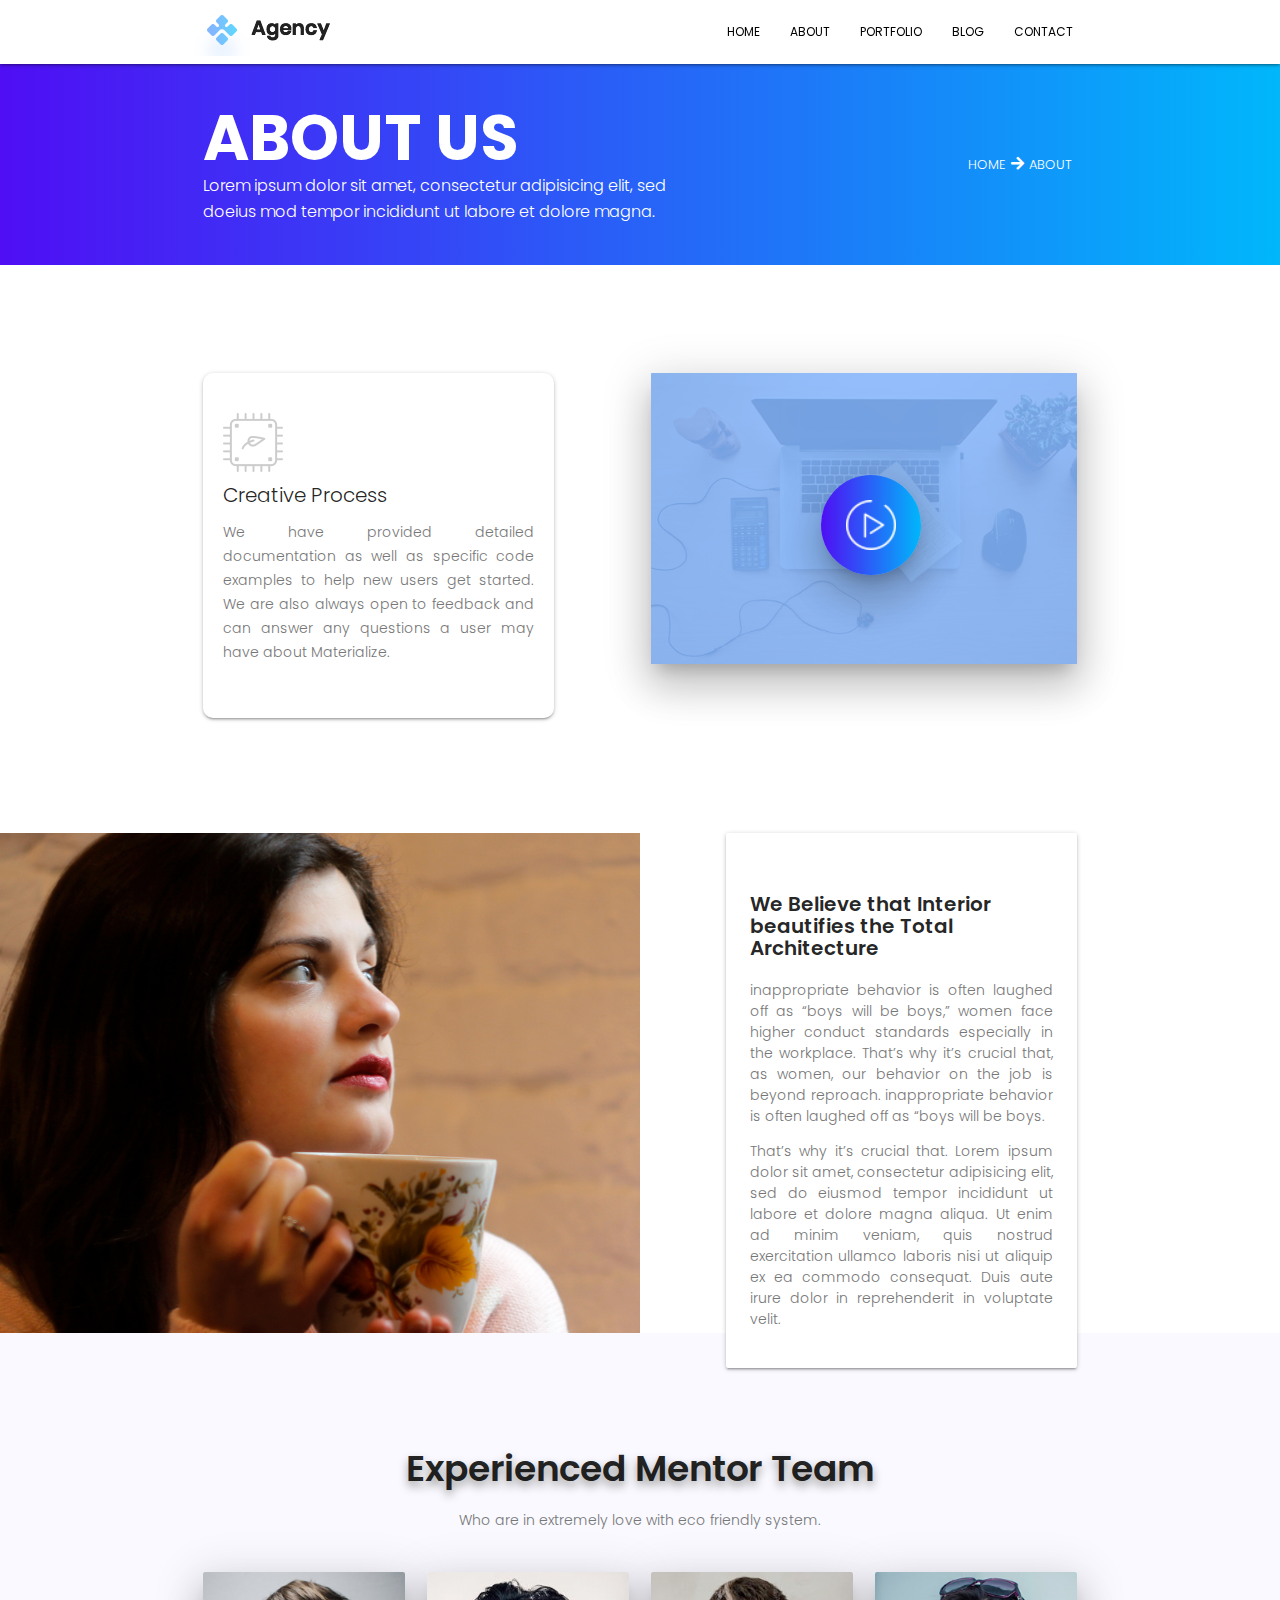
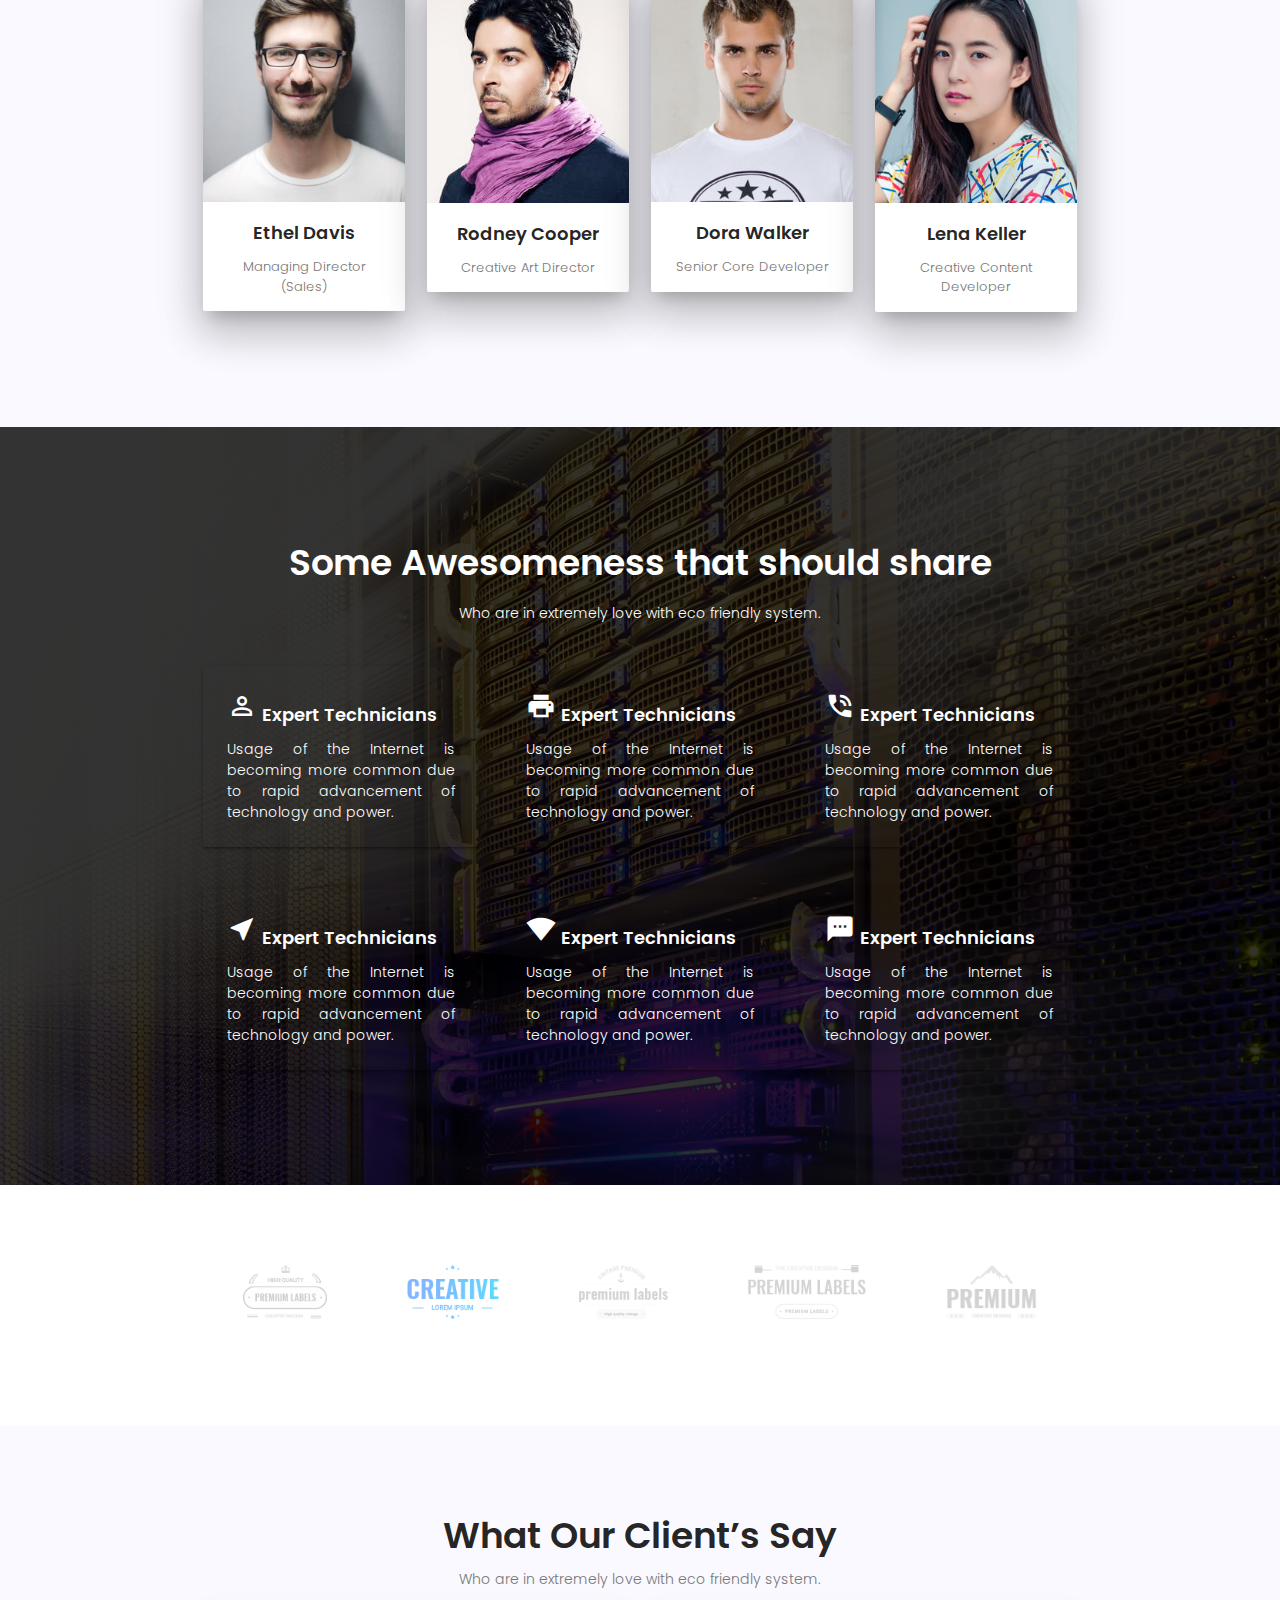
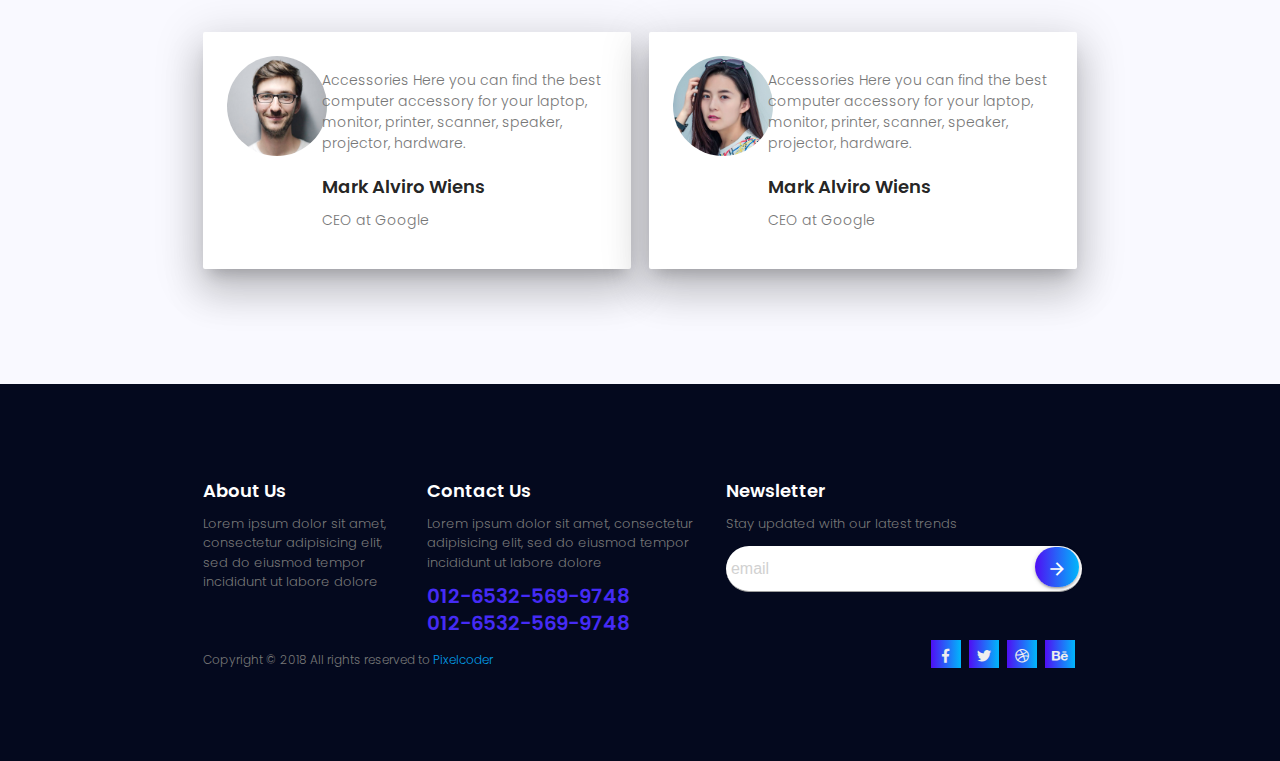
==== about.html @ 11a0df60 "EL Starter HTML Project Using Material Design and SASS" ====
<!DOCTYPE html>
<html lang="en">

<head>
    <!--Import Google Icon Font-->
    <link href="https://fonts.googleapis.com/icon?family=Material+Icons" rel="stylesheet">
    <!--Import materialize.css-->
    <link type="text/css" rel="stylesheet" href="assets/css/materialize.min.css" />
    <link type="text/css" rel="stylesheet" href="assets/css/fontawesome-all.css" />
    <link type="text/css" rel="stylesheet" href="assets/css/style.css" />

    <!--Let browser know website is optimized for mobile-->
    <meta name="viewport" content="width=device-width, initial-scale=1.0" />
    <title>Agency</title>
</head>

<body>
    <!-- Navbar Start -->
    <div class="navbar-fixed">
        <nav class="white">
            <div class="container">
                <div class="nav-wrapper">
                    <a href="index.html" class="brand-logo"><img src="assets/images/Logo.png" alt="image"></a>
                    <a href="#" data-target="mobile-nav" class="sidenav-trigger">
                           <i class="material-icons">menu</i>
                       </a>
                    <ul class="right hide-on-med-and-down">
                        <li>
                            <a href="index.html">Home</a>
                        </li>
                        <li>
                            <a href="about.html">About</a>
                        </li>
                        <li>
                            <a href="#">Portfolio</a>
                        </li>
                        <li>
                            <a href="blog.html">Blog</a>
                        </li>
                        <li>
                            <a href="contact.html">Contact</a>
                        </li>
                    </ul>
                </div>
            </div>
        </nav>
    </div>
    <!-- Navbar End -->

    <!-- Mobile Nav Start -->
    <ul class="sidenav" id="mobile-nav">
        <li>
            <a href="index.html">Home</a>
        </li>
        <li>
            <a href="about.html">About</a>
        </li>
        <li>
            <a href="#">Portfolio</a>
        </li>
        <li>
            <a href="blog.html">Blog</a>
        </li>
        <li>
            <a href="contact.html">Contact</a>
        </li>
    </ul>
    <!-- Mobile Nav Start -->
    <!--    About Heading area start -->
    <div class="about-heading">
        <div class="container">
            <div class="row">
                <div class="col s12 m7">
                    <div class="content">
                        <h1>About Us</h1>
                        <p>Lorem ipsum dolor sit amet, consectetur adipisicing elit, sed doeius mod tempor incididunt ut labore et dolore magna.</p>
                    </div>
                </div>
                <div class="col s12 m2 offset-m3">
                    <ul>
                        <li><a href="index.html">Home</a></li>
                        <li><i class="fa fa-arrow-right"></i></li>
                        <li><a href="about.html">About</a></li>
                    </ul>
                </div>
            </div>
        </div>
    </div>
    <!--    About Heading area End -->

    <!--    About Video area start -->
    <div class="video-area">
        <div class="container">
            <div class="row">
                <div class="col s12 m5">
                    <div class="card icon-block">
                        <h2 class="center brown-text"><img src="assets/images/about-icon.png" alt="image"></h2>
                        <h5 class="center">Creative Process</h5>

                        <p class="light">We have provided detailed documentation as well as specific code examples to help new users get started. We are also always open to feedback and can answer any questions a user may have about Materialize.</p>
                    </div>
                </div>
                <div class="col s12 m6 offset-m1">
                    <div class="video">
                        <div class="card z-depth-5">
                            <div class="card-image">
                                <img src="assets/images/about-pc.jpg" alt="image">

                                <a class="btn-floating halfway-fab waves-effect waves-light z-depth-5"><img src="assets/images/play.png" alt="image"></a>
                            </div>
                        </div>
                    </div>
                </div>
            </div>
        </div>
    </div>
    <!--    About Video area End -->

    <!--    we bealieve area Start -->
    <div class="we-bealieve">
        <div class="bealive-left">
            <div class="container">
                <div class="row">
                    <div class="col s12 m6"></div>
                </div>
            </div>
        </div>
        <div class="bealive-right">
            <div class="container">
                <div class="row">
                    <div class="col s12 m5 offset-m1">
                        <div class="card-panel">
                            <h2>We Believe that Interior beautifies the Total Architecture</h2>
                            <p>inappropriate behavior is often laughed off as “boys will be boys,” women face higher conduct standards especially in the workplace. That’s why it’s crucial that, as women, our behavior on the job is beyond reproach. inappropriate behavior is often laughed off as “boys will be boys.</p>
                            <p class="tab-none">That’s why it’s crucial that. Lorem ipsum dolor sit amet, consectetur adipisicing elit, sed do eiusmod tempor incididunt ut labore et dolore magna aliqua. Ut enim ad minim veniam, quis nostrud exercitation ullamco laboris nisi ut aliquip ex ea commodo consequat. Duis aute irure dolor in reprehenderit in voluptate velit.</p>
                        </div>

                    </div>
                </div>
            </div>
        </div>
    </div>
    <!--    we bealieve area End -->

    <!--    Team area Start -->
    <div class="team-area">
        <div class="container">
            <div class="row">
                <div class="col s12 m12">
                    <div class="team-heading">
                        <h2>Experienced Mentor Team</h2>
                        <p>Who are in extremely love with eco friendly system.</p>
                    </div>
                </div>
            </div>
            <div class="row">
                <div class="col s12 m3">
                    <div class="card z-depth-5">
                        <div class="card-image">
                            <img src="assets/images/team-1.jpg" alt="image">
                            <div class="team-opacity">
                                <ul>
                                    <li><a class="grey-text text-lighten-3" href="#!"><i class="fab fa-facebook-f"></i></a></li>
                                    <li><a class="grey-text text-lighten-3" href="#!"><i class="fab fa-twitter"></i></a></li>
                                    <li><a class="grey-text text-lighten-3" href="#!"><i class="fab fa-dribbble"></i></a></li>
                                    <li><a class="grey-text text-lighten-3" href="#!"><i class="fab fa-behance"></i></a></li>

                                </ul>
                            </div>
                        </div>
                        <div class="card-content">
                            <span class="card-title">Ethel Davis</span>
                            <p>Managing Director (Sales)</p>
                        </div>
                    </div>
                </div>
                <div class="col s12 m3">
                    <div class="card z-depth-5">
                        <div class="card-image">
                            <img src="assets/images/team-2.jpg" alt="image">
                            <div class="team-opacity">
                                <ul>
                                    <li><a class="grey-text text-lighten-3" href="#!"><i class="fab fa-facebook-f"></i></a></li>
                                    <li><a class="grey-text text-lighten-3" href="#!"><i class="fab fa-twitter"></i></a></li>
                                    <li><a class="grey-text text-lighten-3" href="#!"><i class="fab fa-dribbble"></i></a></li>
                                    <li><a class="grey-text text-lighten-3" href="#!"><i class="fab fa-behance"></i></a></li>

                                </ul>
                            </div>
                        </div>
                        <div class="card-content">
                            <span class="card-title">Rodney Cooper</span>
                            <p>Creative Art Director</p>
                        </div>
                    </div>
                </div>
                <div class="col s12 m3">
                    <div class="card z-depth-5">
                        <div class="card-image">
                            <img src="assets/images/team-3.jpg" alt="image">
                            <div class="team-opacity">
                                <ul>
                                    <li><a class="grey-text text-lighten-3" href="#!"><i class="fab fa-facebook-f"></i></a></li>
                                    <li><a class="grey-text text-lighten-3" href="#!"><i class="fab fa-twitter"></i></a></li>
                                    <li><a class="grey-text text-lighten-3" href="#!"><i class="fab fa-dribbble"></i></a></li>
                                    <li><a class="grey-text text-lighten-3" href="#!"><i class="fab fa-behance"></i></a></li>

                                </ul>
                            </div>
                        </div>
                        <div class="card-content">
                            <span class="card-title">Dora Walker</span>
                            <p>Senior Core Developer</p>
                        </div>
                    </div>
                </div>
                <div class="col s12 m3">
                    <div class="card z-depth-5">
                        <div class="card-image">
                            <img src="assets/images/team-4.jpg" alt="image">
                            <div class="team-opacity">
                                <ul>
                                    <li><a class="grey-text text-lighten-3" href="#!"><i class="fab fa-facebook-f"></i></a></li>
                                    <li><a class="grey-text text-lighten-3" href="#!"><i class="fab fa-twitter"></i></a></li>
                                    <li><a class="grey-text text-lighten-3" href="#!"><i class="fab fa-dribbble"></i></a></li>
                                    <li><a class="grey-text text-lighten-3" href="#!"><i class="fab fa-behance"></i></a></li>

                                </ul>
                            </div>
                        </div>
                        <div class="card-content">
                            <span class="card-title">Lena Keller</span>
                            <p>Creative Content Developer</p>
                        </div>
                    </div>
                </div>
            </div>
        </div>
    </div>
    <!--    Team area End -->

    <!--    should share Start -->
    <div class="should-share">
        <div class="container">
            <div class="row">
                <div class="col s12 m12">
                    <div class="should-heading">
                        <h2>Some Awesomeness that should share</h2>
                        <p>Who are in extremely love with eco friendly system.</p>
                    </div>
                </div>
            </div>
            <div class="row">
                <div class="col s12 m4">
                    <div class="single-should">
                        <div class="card white-text">
                            <div class="card-content">
                                <span class="card-title"> <i class="material-icons">perm_identity</i>Expert Technicians</span>
                                <p>Usage of the Internet is becoming more common due to rapid advancement of technology and power.</p>
                            </div>
                        </div>
                    </div>
                </div>
                <div class="col s12 m4">
                    <div class="single-should">
                        <div class="card white-text">
                            <div class="card-content">
                                <span class="card-title"> <i class="material-icons">print</i>Expert Technicians</span>
                                <p>Usage of the Internet is becoming more common due to rapid advancement of technology and power.</p>
                            </div>
                        </div>
                    </div>
                </div>
                <div class="col s12 m4">
                    <div class="single-should">
                        <div class="card white-text">
                            <div class="card-content">
                                <span class="card-title"> <i class="material-icons">phone_in_talk</i>Expert Technicians</span>
                                <p>Usage of the Internet is becoming more common due to rapid advancement of technology and power.</p>
                            </div>
                        </div>
                    </div>
                </div>
            </div>
            <div class="row">
                <div class="col s12 m4">
                    <div class="single-should">
                        <div class="card white-text">
                            <div class="card-content">
                                <span class="card-title"> <i class="material-icons">near_me</i>Expert Technicians</span>
                                <p>Usage of the Internet is becoming more common due to rapid advancement of technology and power.</p>
                            </div>
                        </div>
                    </div>
                </div>
                <div class="col s12 m4">
                    <div class="single-should">
                        <div class="card white-text">
                            <div class="card-content">
                                <span class="card-title"> <i class="material-icons">network_wifi</i>Expert Technicians</span>
                                <p>Usage of the Internet is becoming more common due to rapid advancement of technology and power.</p>
                            </div>
                        </div>
                    </div>
                </div>
                <div class="col s12 m4">
                    <div class="single-should">
                        <div class="card white-text">
                            <div class="card-content">
                                <span class="card-title"> <i class="material-icons">sms</i>Expert Technicians</span>
                                <p>Usage of the Internet is becoming more common due to rapid advancement of technology and power.</p>
                            </div>
                        </div>
                    </div>
                </div>
            </div>
        </div>
    </div>
    <!--    should share End -->


    <!--    Client Logo Start -->
    <div class="client-logo">
        <div class="container">
            <div class="row">
                <div class="col s12 m12">
                    <div class="all-logo">
                        <div class="single-logo">
                            <img src="assets/images/ab-logo-1.png" alt="img">
                        </div>
                        <div class="single-logo">
                            <img src="assets/images/ab-logo-2.png" alt="img">
                        </div>
                        <div class="single-logo">
                            <img src="assets/images/ab-logo-3.png" alt="img">
                        </div>
                        <div class="single-logo">
                            <img src="assets/images/ab-logo-4.png" alt="img">
                        </div>
                        <div class="single-logo">
                            <img src="assets/images/ab-logo-5.png" alt="img">
                        </div>
                    </div>
                </div>
            </div>
        </div>
    </div>
    <!--    Client Logo End -->


    <!--    Client say Start -->
    <div class="client-say">
        <div class="container">
            <div class="row">
                <div class="col s12 m12">
                    <div class="client-say-headign">
                        <h2>What Our Client’s Say</h2>
                        <p>Who are in extremely love with eco friendly system.</p>
                    </div>
                </div>
            </div>
            <div class="row">
                <div class="col s12 m12">
                    <div class="client-content">
                        <div class="single-client card-panel z-depth-5">
                            <div class="client-left">
                                <div class="client-img">
                                    <img src="assets/images/team-1.jpg" alt="image">
                                </div>
                            </div>
                            <div class="client-info">
                                <p>Accessories Here you can find the best computer accessory for your laptop, monitor, printer, scanner, speaker, projector, hardware.</p>
                                <h4>Mark Alviro Wiens</h4>
                                <p>CEO at Google</p>
                            </div>
                        </div>
                        <div class="single-client card-panel z-depth-5">
                            <div class="client-left">
                                <div class="client-img">
                                    <img src="assets/images/team-4.jpg" alt="image">
                                </div>
                            </div>
                            <div class="client-info">
                                <p>Accessories Here you can find the best computer accessory for your laptop, monitor, printer, scanner, speaker, projector, hardware.</p>
                                <h4>Mark Alviro Wiens</h4>
                                <p>CEO at Google</p>
                            </div>
                        </div>
                    </div>
                </div>
            </div>
        </div>
    </div>
    <!--    Client say End -->


    <footer class="page-footer">
        <div class="container">
            <div class="row">
                <div class="col l3 m3 s12">
                    <div class="footer-left">
                        <h5 class="white-text">About Us</h5>
                        <p class="">Lorem ipsum dolor sit amet, consectetur adipisicing elit, sed do eiusmod tempor incididunt ut labore dolore </p>

                    </div>
                </div>
                <div class="col l4 m4 s12">
                    <div class="footer-middle">
                        <h5 class="white-text">Contact Us</h5>
                        <p class="">Lorem ipsum dolor sit amet, consectetur adipisicing elit, sed do eiusmod tempor incididunt ut labore dolore </p>
                        <h4>012-6532-569-9748</h4>
                        <h4>012-6532-569-9748</h4>
                    </div>
                </div>
                <div class="col l5 m5 s12">
                    <div class="footer-middle">

                        <h5 class="white-text">Newsletter</h5>
                        <p class=" ">Stay updated with our latest trends</p>
                        <input type="email" name="email" placeholder="email"> <a class="waves-effect waves-light btn"> <i class="large material-icons">arrow_forward</i></a>

                    </div>
                </div>

            </div>
            <div class="row">
                <div class="col s12 m8">
                    <div class="footer-bottom">
                        <p>Copyright © 2018 All rights reserved to <a href="">Pixelcoder</a></p>
                    </div>
                </div>
                <div class="col s12 m4">
                    <div class="footer-social-icons">
                        <ul>
                            <li><a class="grey-text text-lighten-3" href="#!"><i class="fab fa-facebook-f"></i></a></li>
                            <li><a class="grey-text text-lighten-3" href="#!"><i class="fab fa-twitter"></i></a></li>
                            <li><a class="grey-text text-lighten-3" href="#!"><i class="fab fa-dribbble"></i></a></li>
                            <li><a class="grey-text text-lighten-3" href="#!"><i class="fab fa-behance"></i></a></li>

                        </ul>
                    </div>


                </div>
            </div>
        </div>
    </footer>
    <!-- footer area End -->

    <!--Import jQuery before materialize.js-->
    <script src="assets/js/jquery-3.2.1.min.js"></script>
    <script src="assets/js/materialize.min.js"></script>
    <script src="assets/js/main.js"></script>

    <script>
        //Sidenav
        const sideNav = document.querySelector('.sidenav');
        M.Sidenav.init(sideNav, {});
    </script>

</body>

</html>
---- assets/css/style.css ----
@import url("https://fonts.googleapis.com/css?family=Poppins:100,200,300,400,500,600,700,800");
body {
  font-family: 'Poppins', sans-serif; }

@media only screen and (min-width: 768px) and (max-width: 991px) {
  body .sidenav {
    top: 64px; } }
@media (max-width: 767px) {
  body .sidenav {
    top: 56px; } }

img {
  width: 100%; }

.viewport {
  width: 100%;
  height: 100vh;
  display: block; }

.viewport-left-img {
  width: 40%;
  float: left; }
  @media (max-width: 767px) {
    .viewport-left-img {
      position: absolute; } }

.viewport-left-img img {
  width: 760px;
  margin-top: 0px; }
  @media (max-width: 767px) {
    .viewport-left-img img {
      width: 250px; } }

.viewport-right-img {
  width: 60%;
  height: 100%;
  float: right;
  position: relative; }
  @media (max-width: 767px) {
    .viewport-right-img {
      width: 100%;
      float: none; } }

.viewport-right-img img {
  width: 300px;
  position: absolute;
  top: 30%;
  right: 0;
  float: right; }
  @media (max-width: 767px) {
    .viewport-right-img img {
      display: none; } }

.viewport-content {
  position: absolute;
  top: 17%;
  left: 0; }
  @media (max-width: 767px) {
    .viewport-content {
      top: 5%; } }

.offered-bg {
  background: url(../images/service-bg.jpg);
  background-position: center;
  background-repeat: no-repeat;
  background-size: cover;
  height: 426px;
  position: relative;
  z-index: 0;
  margin-bottom: 200px; }
  @media (max-width: 767px) {
    .offered-bg {
      height: 1070px;
      margin-bottom: 0px; } }
  .offered-bg::after {
    position: absolute;
    top: 0;
    left: 0;
    content: "";
    background: rgba(4, 9, 30, 0.6);
    width: 100%;
    height: 100%;
    z-index: -1; }

h2.center.brown-text img {
  width: 40px; }

.reviews-area {
  position: relative; }

.reviews-bg img {
  width: 350px;
  margin-top: 42%; }

.review-content {
  position: absolute;
  top: 0;
  left: 0;
  width: 100%; }

.card.icon-block {
  z-index: 99; }

.navbar-fixed {
  z-index: 9999; }
  .navbar-fixed .nav-wrapper ul li a {
    color: #000;
    text-transform: uppercase;
    font-size: 12px;
    font-weight: 400; }
  .navbar-fixed .nav-wrapper .brand-logo img {
    margin-top: 15px; }
  .navbar-fixed .nav-wrapper a.sidenav-trigger {
    color: #000; }

.viewport-content h2 {
  font-size: 36px;
  font-weight: 100;
  margin-bottom: 0px; }
  @media (max-width: 767px) {
    .viewport-content h2 {
      font-size: 30px; } }

.viewport-content h1 {
  font-size: 60px;
  font-weight: 700;
  margin: 0px;
  text-transform: uppercase; }
  @media (max-width: 767px) {
    .viewport-content h1 {
      font-size: 30px; } }

.viewport-content h4 {
  font-size: 18px;
  font-weight: 300; }

.viewport-content p {
  font-size: 14px;
  font-weight: 300;
  padding-right: 25px; }
  @media (max-width: 767px) {
    .viewport-content p {
      text-align: justify; } }

.viewport-content a {
  background: linear-gradient(to right, #4f0ef4 0%, #00b7fb 100%);
  border-radius: 20px;
  margin-top: 20px;
  text-transform: capitalize;
  transition: all 1s; }
  .viewport-content a:hover {
    background: linear-gradient(to left, #4f0ef4 0%, #00b7fb 100%); }

.home-page-video {
  padding: 80px 0;
  display: inline-block;
  width: 100%; }
  .home-page-video .home-video-content {
    width: 50%;
    float: left; }
    @media (max-width: 767px) {
      .home-page-video .home-video-content {
        width: 100%; } }
    .home-page-video .home-video-content .digital-content h2 {
      font-size: 48px;
      font-weight: 600; }
      @media (max-width: 767px) {
        .home-page-video .home-video-content .digital-content h2 {
          font-size: 30px; } }
  .home-page-video .home-video {
    background: url(../images/about-girl.jpg);
    background-position: center;
    background-repeat: no-repeat;
    background-size: cover;
    height: 400px;
    width: 50%;
    float: right;
    display: inline-block;
    position: relative; }
    @media (max-width: 767px) {
      .home-page-video .home-video {
        width: 100%;
        height: 260px; } }
    .home-page-video .home-video::after {
      position: absolute;
      top: 0;
      left: 0;
      content: "";
      width: 100%;
      height: 100%;
      background: linear-gradient(to right, #4f0ef4 0%, #00b7fb 100%);
      opacity: .6; }
    .home-page-video .home-video a {
      position: absolute;
      top: 41%;
      left: -50px; }
      @media (max-width: 767px) {
        .home-page-video .home-video a {
          top: 35%;
          left: 35%; } }
    .home-page-video .home-video a.btn-floating.btn-large {
      width: 100px;
      height: 100px;
      padding: 25px;
      background: linear-gradient(to right, #4f0ef4 0%, #00b7fb 100%);
      transition: .4s;
      box-shadow: #83B6FF; }
      .home-page-video .home-video a.btn-floating.btn-large:hover {
        background: linear-gradient(to left, #4f0ef4 0%, #00b7fb 100%); }

.digital-production {
  padding: 80px 0; }
  .digital-production h2 {
    font-size: 48px;
    font-weight: 600; }

.digital-content p {
  font-size: 14px;
  font-weight: 300; }
  @media (max-width: 767px) {
    .digital-content p {
      text-align: justify; } }

.digital-content a {
  font-size: 14px;
  font-weight: 400;
  border-radius: 20px;
  transition: .3s;
  margin-top: 20px;
  text-transform: capitalize; }
  .digital-content a:hover {
    color: #fff !important;
    background: linear-gradient(to right, #4f0ef4 0%, #00b7fb 100%); }

.digital-bg {
  position: relative; }

.digital-bg a {
  position: absolute;
  top: 30%;
  left: 0; }

.digital-bg a.btn-floating.btn-large {
  width: 100px;
  height: 100px;
  padding: 25px;
  background: linear-gradient(to right, #4f0ef4 0%, #00b7fb 100%);
  transition: .4s;
  box-shadow: #83B6FF; }
  .digital-bg a.btn-floating.btn-large:hover {
    background: linear-gradient(to left, #4f0ef4 0%, #00b7fb 100%); }

.our-offered {
  position: relative; }

.offered-heading {
  text-align: center;
  padding-top: 10%;
  color: #fff; }
  .offered-heading p {
    margin: 0;
    font-size: 14px;
    text-transform: uppercase;
    font-weight: 600;
    color: #4f0ef4; }
  .offered-heading h2 {
    margin: 10px 0;
    font-size: 36px;
    font-weight: 300;
    text-transform: capitalize;
    color: #fff; }
    @media (max-width: 767px) {
      .offered-heading h2 {
        font-size: 30px; } }

.offered-box {
  position: absolute;
  top: 60%;
  left: 0;
  width: 100%; }
  @media (max-width: 767px) {
    .offered-box {
      top: 15%; } }

.card.icon-block {
  padding: 40px 20px;
  border-radius: 10px; }
  .card.icon-block p {
    font-size: 14px;
    font-weight: 300;
    text-align: center;
    line-height: 24px; }
  .card.icon-block h2 {
    margin-top: 0; }
  .card.icon-block h5 {
    font-size: 20px;
    font-weight: 300; }

.work-area {
  padding: 80px 0; }
  .work-area .work-heading {
    text-align: center; }
    .work-area .work-heading p {
      color: #4f0ef4;
      text-transform: uppercase;
      font-size: 14px;
      font-weight: 600;
      margin-bottom: 0; }
    .work-area .work-heading h2 {
      color: #000;
      text-transform: capitalize;
      font-size: 36px;
      font-weight: 300;
      margin-top: 10px;
      margin-bottom: 50px; }
    .work-area .work-heading ul {
      padding: 0;
      margin: 0;
      display: inline-block; }
      .work-area .work-heading ul li {
        display: inline-block; }
        .work-area .work-heading ul li a {
          color: #000;
          font-size: 12px;
          font-weight: 600;
          padding: 20px 10px;
          transition: .3s; }
          .work-area .work-heading ul li a:hover {
            color: #4f0ef4; }
  .work-area .card {
    border-radius: 10px; }

.looking {
  padding: 80px 0;
  background: #fafcff; }
  .looking .card {
    border-radius: 25px; }
    .looking .card .card-image {
      position: relative;
      border-radius: 15px;
      overflow: hidden; }
  .looking .looking-content h2 {
    font-size: 36px;
    font-weight: 100;
    margin-bottom: 0px; }
  .looking .looking-content h1 {
    font-size: 60px;
    font-weight: 700;
    margin: 0px;
    text-transform: uppercase; }
    @media (max-width: 767px) {
      .looking .looking-content h1 {
        font-size: 40px; } }
  .looking .looking-content h4 {
    font-size: 18px;
    font-weight: 300; }
  .looking .looking-content p {
    font-size: 14px;
    font-weight: 300;
    padding-right: 25px; }
    @media (max-width: 767px) {
      .looking .looking-content p {
        text-align: justify; } }
  .looking .looking-content a {
    background: linear-gradient(to right, #4f0ef4 0%, #00b7fb 100%);
    border-radius: 20px;
    margin-top: 20px;
    text-transform: capitalize;
    transition: all 1s; }
    .looking .looking-content a:hover {
      background: linear-gradient(to left, #4f0ef4 0%, #00b7fb 100%); }

.our-features {
  padding: 80px 0; }
  .our-features .features-heading {
    text-align: center; }
    .our-features .features-heading p {
      color: #4f0ef4;
      text-transform: uppercase;
      font-size: 14px;
      font-weight: 600;
      margin-bottom: 0; }
    .our-features .features-heading h2 {
      color: #000;
      text-transform: capitalize;
      font-size: 36px;
      font-weight: 300;
      margin-top: 10px;
      margin-bottom: 50px; }
      @media (max-width: 767px) {
        .our-features .features-heading h2 {
          font-size: 26px; } }
  .our-features .card.icon-block h2 {
    display: block;
    margin-bottom: 20px; }
    .our-features .card.icon-block h2 img {
      width: 70px; }
  .our-features .card.icon-block p {
    text-align: justify; }

.reviews-area {
  background: #FAFCFF; }
  .reviews-area .review-content .reviews-heading {
    padding-top: 80px;
    text-align: center; }
    .reviews-area .review-content .reviews-heading p {
      color: #4f0ef4;
      text-transform: uppercase;
      font-size: 14px;
      font-weight: 600;
      margin-bottom: 0; }
    .reviews-area .review-content .reviews-heading h2 {
      color: #000;
      text-transform: capitalize;
      font-size: 36px;
      font-weight: 300;
      margin-top: 10px;
      margin-bottom: 50px; }
  .reviews-area .card.icon-block ul {
    padding: 0;
    margin: 0;
    text-align: center; }
    .reviews-area .card.icon-block ul li {
      display: inline-block; }
      .reviews-area .card.icon-block ul li a {
        color: #FFC000;
        font-size: 14px; }

.blog-area {
  padding: 80px 0;
  background: #fafcff; }
  .blog-area .blog-heading {
    text-align: center; }
    .blog-area .blog-heading p {
      color: #4f0ef4;
      text-transform: uppercase;
      font-size: 14px;
      font-weight: 600;
      margin-bottom: 0; }
    .blog-area .blog-heading h2 {
      color: #000;
      text-transform: capitalize;
      font-size: 36px;
      font-weight: 300;
      margin-top: 10px;
      margin-bottom: 50px; }
      @media (max-width: 767px) {
        .blog-area .blog-heading h2 {
          font-size: 24px; } }
    .blog-area .blog-heading ul {
      padding: 0; }
      .blog-area .blog-heading ul li {
        display: inline-block; }
        .blog-area .blog-heading ul li a {
          color: #000;
          font-size: 12px;
          font-weight: 600;
          padding: 20px 10px;
          transition: .3s; }
          @media (max-width: 767px) {
            .blog-area .blog-heading ul li a {
              padding: 20px 5px; } }
          .blog-area .blog-heading ul li a:hover {
            color: #4f0ef4; }
  .blog-area .card {
    border-radius: 10px; }
    .blog-area .card .card-content a {
      background: linear-gradient(to right, #4f0ef4 0%, #00b7fb 100%);
      border-radius: 20px;
      margin-top: 20px;
      margin-right: 10px;
      font-size: 12px;
      font-weight: 500;
      text-transform: capitalize;
      transition: all 1s; }
      .blog-area .card .card-content a:hover {
        background: linear-gradient(to left, #4f0ef4 0%, #00b7fb 100%); }
    .blog-area .card .card-content a.white-btn {
      font-size: 12px;
      font-weight: 400;
      background: #fff;
      color: #000;
      transition: .3s; }
      .blog-area .card .card-content a.white-btn:hover {
        color: #fff;
        background: linear-gradient(to right, #4f0ef4 0%, #00b7fb 100%); }
    .blog-area .card .card-content span.card-title {
      font-size: 20px;
      font-weight: 300;
      margin: 20px 0; }
    .blog-area .card .card-content p {
      font-size: 14px;
      font-weight: 300;
      color: #777777;
      margin: 15px 0; }

footer.page-footer {
  padding: 80px 0;
  background-color: #04091e; }
  footer.page-footer .row {
    margin-bottom: 0px; }
    footer.page-footer .row .footer-left h5 {
      font-size: 18px;
      font-weight: 600; }
    footer.page-footer .row .footer-left p {
      color: #777;
      font-size: 13px;
      font-weight: 300; }
      @media (max-width: 767px) {
        footer.page-footer .row .footer-left p {
          text-align: justify; } }
      @media only screen and (min-width: 768px) and (max-width: 991px) {
        footer.page-footer .row .footer-left p {
          text-align: justify; } }
      footer.page-footer .row .footer-left p a {
        color: #83b7ff;
        transition: .3s; }
        footer.page-footer .row .footer-left p a:hover {
          color: #fff; }
    footer.page-footer .row .footer-middle {
      position: relative; }
      footer.page-footer .row .footer-middle h5 {
        font-size: 18px;
        font-weight: 600; }
      footer.page-footer .row .footer-middle p {
        color: #777;
        font-size: 13px;
        font-weight: 300; }
        @media only screen and (min-width: 768px) and (max-width: 991px) {
          footer.page-footer .row .footer-middle p {
            text-align: justify; } }
      footer.page-footer .row .footer-middle h4 {
        font-size: 20px;
        font-weight: 600;
        color: #452bf5;
        margin: 5px 0; }
      footer.page-footer .row .footer-middle input[type="email"] {
        width: 100% !important;
        height: 45px;
        color: #000;
        background: #fff;
        border-radius: 30px !important;
        padding-left: 5px; }
      footer.page-footer .row .footer-middle a {
        position: absolute;
        top: 68px;
        right: -2px;
        padding: 20px 12px;
        line-height: 4px;
        margin-left: -5px;
        margin-top: -2px;
        background: linear-gradient(to right, #4f0ef4 0%, #00b7fb 100%);
        transition: .3s;
        border-radius: 50px; }
        footer.page-footer .row .footer-middle a:hover {
          color: #04091e;
          background: linear-gradient(to left, #4f0ef4 0%, #00b7fb 100%); }
    footer.page-footer .row .footer-right h5 {
      font-size: 18px;
      font-weight: 600; }
    footer.page-footer .row .footer-right p {
      color: #777;
      font-size: 13px;
      font-weight: 300; }
  footer.page-footer .footer-bottom p {
    font-size: 12px;
    font-weight: 300;
    color: #777; }
  footer.page-footer .footer-social-icons ul {
    padding: 0;
    margin: 0;
    float: right; }
    footer.page-footer .footer-social-icons ul li {
      display: inline-block; }
      footer.page-footer .footer-social-icons ul li a {
        font-size: 20px;
        transition: .3s;
        background: linear-gradient(to right, #4f0ef4 0%, #00b7fb 100%);
        color: #fff;
        margin: 0px 2px;
        transition: .3s; }
        footer.page-footer .footer-social-icons ul li a:hover {
          background: #fff;
          color: blue !important; }
        footer.page-footer .footer-social-icons ul li a i {
          width: 30px;
          height: 10px !important;
          line-height: 30px !important;
          font-size: 14px;
          text-align: center; }

.about-heading {
  background: linear-gradient(to right, #4f0ef4 0%, #00b7fb 100%);
  color: #fff; }
  .about-heading .content {
    padding: 40px 0; }
    @media (max-width: 767px) {
      .about-heading .content {
        padding: 25px 0; } }
    .about-heading .content h1 {
      counter-reset: 60px;
      font-weight: 700;
      margin: 0;
      text-transform: uppercase; }
      @media (max-width: 767px) {
        .about-heading .content h1 {
          font-size: 36px; } }
      @media only screen and (min-width: 768px) and (max-width: 991px) {
        .about-heading .content h1 {
          font-size: 40px; } }
    .about-heading .content p {
      font-size: 16px;
      line-height: 26px;
      font-weight: 300;
      margin: 0; }
  .about-heading ul {
    padding: 0;
    height: 170px;
    display: flex;
    justify-content: flex-end;
    align-items: center; }
    @media (max-width: 767px) {
      .about-heading ul {
        height: 40px; } }
    .about-heading ul li {
      display: inline-block; }
      .about-heading ul li a {
        color: #fff;
        margin: 0px 5px;
        font-size: 13px;
        font-weight: 300;
        transition: .5s;
        text-transform: uppercase; }
        .about-heading ul li a:hover {
          color: #04091e; }

.video-area {
  padding: 80px 0; }
  .video-area h2 {
    height: 50px; }
    .video-area h2 img {
      float: left;
      width: 60px !important; }
  .video-area h5 {
    text-align: left; }
  .video-area p {
    text-align: justify !important;
    color: #777777; }
  .video-area .card-image {
    position: relative; }
    .video-area .card-image::after {
      position: absolute;
      content: "";
      top: 0;
      left: 0;
      width: 100%;
      height: 100%;
      background: rgba(131, 182, 255, 0.85); }
    .video-area .card-image a {
      top: 35%;
      left: 40%;
      width: 100px;
      height: 100px;
      padding: 25px;
      background: linear-gradient(to right, #4f0ef4 0%, #00b7fb 100%);
      transition: .4s;
      box-shadow: #83B6FF; }
      @media (max-width: 767px) {
        .video-area .card-image a {
          top: 26%;
          left: 34%; } }
      @media only screen and (min-width: 768px) and (max-width: 991px) {
        .video-area .card-image a {
          top: 26%;
          left: 34%; } }
      .video-area .card-image a:hover {
        background: linear-gradient(to left, #4f0ef4 0%, #00b7fb 100%); }

.we-bealieve .bealive-left {
  background: url(../images/about-girl.jpg);
  background-position: center;
  background-repeat: no-repeat;
  background-size: cover;
  height: 500px;
  width: 50%;
  float: left;
  display: inline-block; }
  @media (max-width: 767px) {
    .we-bealieve .bealive-left {
      height: 250px;
      width: 100%; } }
  @media only screen and (min-width: 768px) and (max-width: 991px) {
    .we-bealieve .bealive-left {
      height: 400px; } }
.we-bealieve .bealive-right {
  height: 500px; }
  .we-bealieve .bealive-right .card-panel {
    margin: 0; }
    @media (max-width: 767px) {
      .we-bealieve .bealive-right .card-panel {
        margin-top: 20px; } }
    .we-bealieve .bealive-right .card-panel h2 {
      font-size: 20px;
      font-weight: 600; }
      @media only screen and (min-width: 768px) and (max-width: 991px) {
        .we-bealieve .bealive-right .card-panel h2 {
          font-size: 16px; } }
    .we-bealieve .bealive-right .card-panel p {
      font-size: 14px;
      font-weight: 300;
      color: #777777;
      text-align: justify; }
    @media only screen and (min-width: 768px) and (max-width: 991px) {
      .we-bealieve .bealive-right .card-panel .tab-none {
        display: none; } }
    @media (max-width: 767px) {
      .we-bealieve .bealive-right .card-panel .tab-none {
        display: none; } }

.team-area {
  padding: 80px 0;
  background: #f9f9ff; }
  .team-area .team-heading {
    text-align: center; }
    .team-area .team-heading h2 {
      font-size: 36px;
      font-weight: 600;
      text-shadow: 0px 5px 10px #999; }
    .team-area .team-heading p {
      font-size: 14px;
      font-weight: 300;
      color: #777777; }
  .team-area .card .card-image {
    position: relative; }
    .team-area .card .card-image .team-opacity {
      position: absolute;
      top: 0;
      left: 0;
      content: "";
      width: 100%;
      height: 100%;
      background: rgba(131, 182, 255, 0.85);
      opacity: 0;
      z-index: 0;
      transition: .3s; }
      .team-area .card .card-image .team-opacity:hover {
        opacity: 1;
        z-index: 1; }
      .team-area .card .card-image .team-opacity ul {
        padding: 0;
        margin: 0;
        width: 100%;
        height: 100%;
        display: flex;
        justify-content: center;
        align-items: center; }
        .team-area .card .card-image .team-opacity ul li {
          display: inline-block; }
          .team-area .card .card-image .team-opacity ul li a {
            font-size: 16px;
            margin: 0px 5px;
            transition: .5s; }
            .team-area .card .card-image .team-opacity ul li a:hover {
              color: #04091e !important; }
  .team-area .card .card-content {
    padding: 15px;
    text-align: center; }
    .team-area .card .card-content span {
      font-size: 18px;
      font-weight: 600; }
      @media only screen and (min-width: 768px) and (max-width: 991px) {
        .team-area .card .card-content span {
          font-size: 14px; } }
    .team-area .card .card-content p {
      font-size: 13px;
      font-weight: 300;
      color: #777; }

.should-share {
  padding: 80px 0;
  background: url(../images/about-bg.jpg);
  background-size: cover;
  background-repeat: no-repeat;
  background-position: center;
  background-color: #ddd;
  width: 100%;
  position: relative;
  z-index: 0; }
  .should-share::after {
    position: absolute;
    top: 0;
    left: 0;
    content: "";
    width: 100%;
    height: 100%;
    background: rgba(0, 0, 0, 0.8);
    z-index: -1; }
  .should-share .should-heading {
    color: #fff;
    text-align: center; }
    .should-share .should-heading h2 {
      font-size: 36px;
      font-weight: 600; }
      @media (max-width: 767px) {
        .should-share .should-heading h2 {
          font-size: 26px; } }
    .should-share .should-heading p {
      font-size: 14px;
      font-weight: 300; }
  .should-share .single-should .card {
    background: none;
    transition: all 1s; }
    .should-share .single-should .card .card-content span {
      font-size: 18px;
      font-weight: 600; }
      .should-share .single-should .card .card-content span i {
        font-size: 30px;
        margin-right: 5px; }
    .should-share .single-should .card p {
      font-size: 14px;
      font-weight: 300;
      text-align: justify; }
  .should-share .single-should:hover {
    background: linear-gradient(to right, #4f0ef4 0%, #00b7fb 100%); }

@media (max-width: 767px) {
  .client-logo {
    display: none; } }
.client-logo .all-logo {
  padding: 80px 0;
  display: flex; }
  .client-logo .all-logo .single-logo {
    margin: 0px 40px; }

.client-say {
  padding: 80px 0;
  background: #f9f9ff; }
  .client-say .client-say-headign {
    text-align: center; }
    .client-say .client-say-headign h2 {
      font-size: 36px;
      font-weight: 600;
      margin: 10px; }
      @media (max-width: 767px) {
        .client-say .client-say-headign h2 {
          font-size: 26px; } }
    .client-say .client-say-headign p {
      font-size: 14px;
      font-weight: 300;
      color: #777; }
  .client-say .client-content {
    display: flex;
    justify-content: space-between; }
    @media (max-width: 767px) {
      .client-say .client-content {
        display: unset; } }
    .client-say .client-content .single-client {
      width: 49%;
      float: left; }
      @media (max-width: 767px) {
        .client-say .client-content .single-client {
          width: 100%;
          float: none; } }
      .client-say .client-content .single-client .client-left {
        width: 25%;
        float: left;
        display: inline-block; }
        @media (max-width: 767px) {
          .client-say .client-content .single-client .client-left {
            width: 35%; } }
        @media only screen and (min-width: 768px) and (max-width: 991px) {
          .client-say .client-content .single-client .client-left {
            width: 35%; } }
        .client-say .client-content .single-client .client-left .client-img {
          width: 100px;
          height: 100px;
          border-radius: 50%;
          overflow: hidden; }
          @media (max-width: 767px) {
            .client-say .client-content .single-client .client-left .client-img {
              width: 85px;
              height: 85px; } }
          @media only screen and (min-width: 768px) and (max-width: 991px) {
            .client-say .client-content .single-client .client-left .client-img {
              height: 85px;
              width: 85px; } }
          .client-say .client-content .single-client .client-left .client-img img {
            width: 100px; }
            @media (max-width: 767px) {
              .client-say .client-content .single-client .client-left .client-img img {
                width: 85px; } }
            @media only screen and (min-width: 768px) and (max-width: 991px) {
              .client-say .client-content .single-client .client-left .client-img img {
                width: 85px; } }
      .client-say .client-content .single-client .client-info {
        margin-left: 25%; }
        @media (max-width: 767px) {
          .client-say .client-content .single-client .client-info {
            margin-left: 35%; } }
        @media only screen and (min-width: 768px) and (max-width: 991px) {
          .client-say .client-content .single-client .client-info {
            margin-left: 35%; } }
        .client-say .client-content .single-client .client-info p {
          font-size: 14px;
          font-weight: 300;
          color: #777; }
          @media (max-width: 767px) {
            .client-say .client-content .single-client .client-info p {
              margin: 0;
              font-size: 12px;
              text-align: justify; } }
          @media only screen and (min-width: 768px) and (max-width: 991px) {
            .client-say .client-content .single-client .client-info p {
              margin: 0;
              font-size: 12px;
              text-align: justify; } }
        .client-say .client-content .single-client .client-info h4 {
          font-size: 18px;
          font-weight: 600; }
          @media (max-width: 767px) {
            .client-say .client-content .single-client .client-info h4 {
              font-size: 16px;
              margin: 8px 0; } }
          @media only screen and (min-width: 768px) and (max-width: 991px) {
            .client-say .client-content .single-client .client-info h4 {
              margin: 8px 0;
              font-size: 16px; } }

.blog-banner {
  background: url(../images/blog-bg.jpg);
  background-position: center;
  background-color: #ddd;
  background-size: cover;
  background-repeat: no-repeat;
  height: 600px;
  position: relative;
  z-index: 0; }
  .blog-banner::after {
    position: absolute;
    top: 0;
    left: 0;
    content: "";
    width: 100%;
    height: 100%;
    background: rgba(0, 0, 0, 0.5);
    z-index: -1; }
  .blog-banner .banner-content {
    color: #fff;
    height: 600px;
    display: flex;
    justify-content: center;
    flex-direction: column;
    align-items: center; }
    .blog-banner .banner-content h1 {
      font-size: 50px;
      font-weight: 600;
      text-align: center; }
      @media (max-width: 767px) {
        .blog-banner .banner-content h1 {
          font-size: 30px; } }
      @media only screen and (min-width: 768px) and (max-width: 991px) {
        .blog-banner .banner-content h1 {
          font-size: 34px; } }
    .blog-banner .banner-content p {
      font-size: 16px;
      font-weight: 300;
      margin: 0; }
      @media (max-width: 767px) {
        .blog-banner .banner-content p {
          text-align: center; } }

.blog-section {
  padding: 80px 0; }
  .blog-section .single-big-blog {
    margin-bottom: 30px; }
    .blog-section .single-big-blog .card .card-content .crd-btn {
      margin-bottom: 20px; }
      .blog-section .single-big-blog .card .card-content .crd-btn a {
        font-size: 12px;
        text-transform: capitalize;
        font-weight: 300;
        padding: 0px 15px;
        height: 25px;
        line-height: 25px;
        border-radius: 0px;
        background: none;
        color: #000;
        transition: all .4s;
        margin-right: 5px; }
        .blog-section .single-big-blog .card .card-content .crd-btn a:hover {
          color: #fff;
          background: linear-gradient(to right, #4f0ef4 0%, #00b7fb 100%); }
    .blog-section .single-big-blog .card .card-content span {
      font-size: 36px;
      font-weight: 600;
      margin-bottom: 15px; }
      @media (max-width: 767px) {
        .blog-section .single-big-blog .card .card-content span {
          font-size: 20px; } }
      @media only screen and (min-width: 768px) and (max-width: 991px) {
        .blog-section .single-big-blog .card .card-content span {
          font-size: 20px;
          line-height: 26px; } }
    .blog-section .single-big-blog .card .card-content p {
      font-size: 14px;
      font-weight: 300;
      color: #777;
      text-align: justify;
      margin-bottom: 20px; }
    .blog-section .single-big-blog .card .card-action {
      height: 130px; }
      @media (max-width: 767px) {
        .blog-section .single-big-blog .card .card-action {
          height: 90px; } }
      @media only screen and (min-width: 768px) and (max-width: 991px) {
        .blog-section .single-big-blog .card .card-action {
          padding: 16px; } }
      .blog-section .single-big-blog .card .card-action .blog-user {
        width: 30%;
        float: left; }
        @media (max-width: 767px) {
          .blog-section .single-big-blog .card .card-action .blog-user {
            display: none; } }
        @media only screen and (min-width: 768px) and (max-width: 991px) {
          .blog-section .single-big-blog .card .card-action .blog-user {
            width: 25%; } }
        .blog-section .single-big-blog .card .card-action .blog-user .user-img {
          width: 50px;
          height: 50px;
          overflow: hidden;
          float: left; }
          .blog-section .single-big-blog .card .card-action .blog-user .user-img img {
            height: 90px;
            width: 70px; }
        .blog-section .single-big-blog .card .card-action .blog-user .user-info {
          margin-left: 10px;
          margin-top: 5px;
          font-size: 10px;
          float: left; }
          @media only screen and (min-width: 768px) and (max-width: 991px) {
            .blog-section .single-big-blog .card .card-action .blog-user .user-info {
              margin-left: 0px; } }
          .blog-section .single-big-blog .card .card-action .blog-user .user-info h4 {
            font-size: 14px;
            font-weight: 500;
            margin: 0; }
          .blog-section .single-big-blog .card .card-action .blog-user .user-info p {
            font-size: 12px;
            font-weight: 300;
            color: #777;
            margin-top: 5px; }
            @media only screen and (min-width: 768px) and (max-width: 991px) {
              .blog-section .single-big-blog .card .card-action .blog-user .user-info p {
                font-size: 10px; } }
      .blog-section .single-big-blog .card .card-action .blog-cmnt {
        width: 70%;
        float: left; }
        @media (max-width: 767px) {
          .blog-section .single-big-blog .card .card-action .blog-cmnt {
            width: 100%;
            text-align: center; } }
        @media only screen and (min-width: 768px) and (max-width: 991px) {
          .blog-section .single-big-blog .card .card-action .blog-cmnt {
            width: 75%; } }
        .blog-section .single-big-blog .card .card-action .blog-cmnt ul {
          float: right;
          padding: 0;
          margin: 15px 0; }
          .blog-section .single-big-blog .card .card-action .blog-cmnt ul li {
            display: inline-block; }
            .blog-section .single-big-blog .card .card-action .blog-cmnt ul li a {
              margin: 0px 5px !important;
              color: #999 !important;
              font-size: 14px;
              text-transform: capitalize !important;
              transition: all .4s; }
              @media only screen and (min-width: 768px) and (max-width: 991px) {
                .blog-section .single-big-blog .card .card-action .blog-cmnt ul li a {
                  font-size: 12px; } }
              .blog-section .single-big-blog .card .card-action .blog-cmnt ul li a:hover {
                color: #04091e !important; }
  .blog-section aside .search-box {
    background: #f9f9ff;
    position: relative;
    margin-bottom: 30px; }
    .blog-section aside .search-box input[type="search"] {
      background-color: #fff !important;
      height: 45px !important;
      margin-bottom: 0 !important;
      border: 1px solid #ddd;
      padding: 0px 5px; }
    .blog-section aside .search-box a {
      position: absolute;
      top: 35px;
      right: 20px;
      font-size: 20px;
      color: #83b6ff; }
  .blog-section aside .aside-client {
    margin-bottom: 30px; }
    .blog-section aside .aside-client .card {
      background: #f9f9ff !important; }
      .blog-section aside .aside-client .card .card-image {
        padding-top: 10px; }
        .blog-section aside .aside-client .card .card-image img {
          height: 110px;
          width: 110px;
          margin: 0px auto;
          margin-top: 20px; }
      .blog-section aside .aside-client .card .card-content {
        text-align: center; }
        .blog-section aside .aside-client .card .card-content span {
          font-size: 18px;
          font-weight: 600; }
        .blog-section aside .aside-client .card .card-content p {
          font-size: 14px;
          font-weight: 300;
          color: #777; }
        .blog-section aside .aside-client .card .card-content ul {
          padding: 0;
          margin: 20px 0; }
          .blog-section aside .aside-client .card .card-content ul li {
            display: inline-block; }
            .blog-section aside .aside-client .card .card-content ul li a {
              font-size: 16px;
              color: #04091e;
              margin: 0px 10px;
              transition: all .4s; }
              @media only screen and (min-width: 768px) and (max-width: 991px) {
                .blog-section aside .aside-client .card .card-content ul li a {
                  margin: 0px 5px; } }
              .blog-section aside .aside-client .card .card-content ul li a:hover {
                color: #83b6ff !important; }
  .blog-section aside .post-catgories {
    background: #f9f9ff;
    margin-bottom: 30px; }
    .blog-section aside .post-catgories h4 {
      font-size: 18px;
      font-weight: 600;
      margin-top: 0;
      margin-bottom: 20px; }
    .blog-section aside .post-catgories .collection {
      border: none; }
      .blog-section aside .post-catgories .collection a {
        font-size: 14px;
        font-weight: 300;
        color: #777;
        margin-bottom: 10px; }
        .blog-section aside .post-catgories .collection a span {
          float: right; }
      .blog-section aside .post-catgories .collection a.active {
        color: #fff;
        background: linear-gradient(to right, #4f0ef4 0%, #00b7fb 100%); }
  .blog-section aside .recent-post {
    background: #f9f9ff;
    margin-bottom: 30px; }
    .blog-section aside .recent-post h4 {
      font-size: 18px;
      font-weight: 600;
      margin-top: 0;
      margin-bottom: 20px; }
    .blog-section aside .recent-post .card .card-image {
      width: 100%;
      height: 100px;
      position: relative; }
      .blog-section aside .recent-post .card .card-image::after {
        position: absolute;
        top: 0;
        left: 0;
        content: "";
        width: 100%;
        height: 100%;
        background: rgba(0, 0, 0, 0.5);
        z-index: 0; }
      .blog-section aside .recent-post .card .card-image img {
        width: 100%;
        height: 100%; }
      .blog-section aside .recent-post .card .card-image .title-content {
        position: absolute;
        top: 10px;
        left: 10px;
        width: 100%;
        color: #fff;
        z-index: 999; }
        @media only screen and (min-width: 768px) and (max-width: 991px) {
          .blog-section aside .recent-post .card .card-image .title-content {
            top: 22px; } }
        .blog-section aside .recent-post .card .card-image .title-content h4 {
          font-size: 14px;
          font-weight: 600;
          margin-bottom: 10px; }
          @media only screen and (min-width: 768px) and (max-width: 991px) {
            .blog-section aside .recent-post .card .card-image .title-content h4 {
              font-size: 10px; } }
        .blog-section aside .recent-post .card .card-image .title-content p {
          font-size: 14px;
          font-weight: 300; }
          @media only screen and (min-width: 768px) and (max-width: 991px) {
            .blog-section aside .recent-post .card .card-image .title-content p {
              font-size: 9px; } }
          .blog-section aside .recent-post .card .card-image .title-content p span {
            float: right;
            margin-right: 10px; }
            .blog-section aside .recent-post .card .card-image .title-content p span a {
              margin-right: 10px;
              transition: all .4s; }
              .blog-section aside .recent-post .card .card-image .title-content p span a:hover {
                color: #83b6ff !important; }
  .blog-section aside .blog-tags {
    background: #f9f9ff;
    margin-bottom: 30px; }
    .blog-section aside .blog-tags h4 {
      font-size: 18px;
      font-weight: 600;
      margin-top: 0;
      margin-bottom: 20px; }
    .blog-section aside .blog-tags a {
      font-size: 12px;
      text-transform: capitalize;
      font-weight: 300;
      padding: 0px 15px;
      height: 25px;
      line-height: 25px;
      border-radius: 0px;
      background: none;
      color: #000;
      transition: all .4s;
      margin-right: 5px;
      margin-bottom: 10px;
      transition: all .3s; }
      .blog-section aside .blog-tags a:hover {
        color: #fff;
        background: linear-gradient(to right, #4f0ef4 0%, #00b7fb 100%); }

.p-border {
  margin: 50px 0; }
  .p-border p.left-border {
    padding: 20px;
    background: #f9f9ff;
    margin-left: 10px !important;
    border-left: 2px solid #83b6ff; }

.prev-next-post {
  padding: 0px 24px;
  width: 100%;
  height: 150px;
  margin-top: 40px;
  border-bottom: 1px solid #ddd; }
  @media (max-width: 767px) {
    .prev-next-post {
      display: none; } }
  .prev-next-post .prev-blog {
    width: 50%;
    float: left; }
    .prev-next-post .prev-blog .prev-img {
      width: 30%;
      float: left;
      overflow: hidden;
      position: relative; }
      .prev-next-post .prev-blog .prev-img::after {
        position: absolute;
        top: 0;
        left: 0;
        content: "";
        width: 93%;
        height: 99%;
        background: rgba(0, 0, 0, 0.7); }
        @media only screen and (min-width: 768px) and (max-width: 991px) {
          .prev-next-post .prev-blog .prev-img::after {
            width: 100%; } }
      .prev-next-post .prev-blog .prev-img a {
        background: #999;
        width: 100%;
        height: 100%; }
        .prev-next-post .prev-blog .prev-img a img {
          width: 80px;
          height: 80px; }
          @media only screen and (min-width: 768px) and (max-width: 991px) {
            .prev-next-post .prev-blog .prev-img a img {
              height: 60px; } }
        .prev-next-post .prev-blog .prev-img a i.fas.fa-arrow-left {
          position: absolute;
          top: 38%;
          left: 35%;
          z-index: 999;
          font-size: 22px;
          color: #fff;
          transition: all .3s; }
          .prev-next-post .prev-blog .prev-img a i.fas.fa-arrow-left:hover {
            color: aqua; }
    .prev-next-post .prev-blog .prev-text {
      width: 70%;
      float: left; }
      .prev-next-post .prev-blog .prev-text p {
        font-size: 14px;
        font-weight: 300;
        color: #777;
        margin-bottom: 5px;
        margin-left: 5px; }
        @media only screen and (min-width: 768px) and (max-width: 991px) {
          .prev-next-post .prev-blog .prev-text p {
            margin-top: 0px; } }
      .prev-next-post .prev-blog .prev-text h4 {
        font-size: 18px;
        font-weight: 600;
        margin: 0;
        margin-left: 5px; }
        @media only screen and (min-width: 768px) and (max-width: 991px) {
          .prev-next-post .prev-blog .prev-text h4 {
            font-size: 16px; } }
  .prev-next-post .next-blog {
    width: 50%;
    float: left; }
    .prev-next-post .next-blog .prev-img {
      width: 30%;
      float: left;
      overflow: hidden;
      position: relative; }
      .prev-next-post .next-blog .prev-img::after {
        position: absolute;
        top: 0;
        left: 0;
        content: "";
        width: 93%;
        height: 99%;
        background: rgba(0, 0, 0, 0.7); }
        @media only screen and (min-width: 768px) and (max-width: 991px) {
          .prev-next-post .next-blog .prev-img::after {
            width: 100%; } }
      .prev-next-post .next-blog .prev-img a {
        background: #999;
        width: 100%;
        height: 100%; }
        .prev-next-post .next-blog .prev-img a img {
          width: 80px;
          height: 80px; }
          @media only screen and (min-width: 768px) and (max-width: 991px) {
            .prev-next-post .next-blog .prev-img a img {
              height: 60px; } }
        .prev-next-post .next-blog .prev-img a i.fas.fa-arrow-right {
          position: absolute;
          top: 38%;
          left: 35%;
          z-index: 999;
          font-size: 22px;
          color: #fff;
          transition: all .3s; }
          .prev-next-post .next-blog .prev-img a i.fas.fa-arrow-right:hover {
            color: aqua; }
    .prev-next-post .next-blog .prev-text {
      width: 70%;
      float: left;
      text-align: right; }
      .prev-next-post .next-blog .prev-text p {
        font-size: 14px;
        font-weight: 300;
        color: #777;
        margin-bottom: 5px;
        margin-right: 5px; }
        @media only screen and (min-width: 768px) and (max-width: 991px) {
          .prev-next-post .next-blog .prev-text p {
            margin-top: 0px; } }
      .prev-next-post .next-blog .prev-text h4 {
        font-size: 18px;
        font-weight: 600;
        margin: 0;
        margin-right: 5px; }
        @media only screen and (min-width: 768px) and (max-width: 991px) {
          .prev-next-post .next-blog .prev-text h4 {
            font-size: 16px; } }

.comment-area {
  padding: 50px 0;
  border-bottom: 1px solid #ddd; }
  .comment-area h3 {
    font-size: 18px;
    font-weight: 600;
    margin-left: 20px; }
  .comment-area .single-cmnt {
    margin: 20px;
    height: 150px; }
    .comment-area .single-cmnt .cmnt-info {
      width: 80%;
      float: left; }
      .comment-area .single-cmnt .cmnt-info .cmnt-img {
        width: 15%;
        overflow: hidden;
        float: left; }
      .comment-area .single-cmnt .cmnt-info .cmnt-name {
        width: 85%;
        float: left; }
        .comment-area .single-cmnt .cmnt-info .cmnt-name h4 {
          font-size: 16px;
          font-weight: 400;
          margin: 0;
          margin-left: 5px; }
        .comment-area .single-cmnt .cmnt-info .cmnt-name span {
          font-size: 13px;
          font-weight: 300;
          color: #cccccc;
          margin-left: 5px; }
          @media only screen and (min-width: 768px) and (max-width: 991px) {
            .comment-area .single-cmnt .cmnt-info .cmnt-name span {
              font-size: 12px; } }
        .comment-area .single-cmnt .cmnt-info .cmnt-name p {
          font-size: 14px;
          font-weight: 400;
          color: #777;
          margin-left: 5px;
          margin-top: 5px; }
          @media only screen and (min-width: 768px) and (max-width: 991px) {
            .comment-area .single-cmnt .cmnt-info .cmnt-name p {
              margin-top: 10px; } }
    .comment-area .single-cmnt .reply-btn {
      width: 20%;
      float: right; }
      .comment-area .single-cmnt .reply-btn a {
        font-size: 12px;
        text-transform: uppercase;
        font-weight: 400;
        padding: 0px 25px;
        height: 30px;
        line-height: 32px;
        border-radius: 0px;
        background: none;
        color: #000;
        transition: all .4s;
        margin-right: 5px;
        margin-top: 30%;
        float: right; }
        @media only screen and (min-width: 768px) and (max-width: 991px) {
          .comment-area .single-cmnt .reply-btn a {
            margin-right: 0px; } }
        .comment-area .single-cmnt .reply-btn a:hover {
          color: #fff;
          background: linear-gradient(to right, #4f0ef4 0%, #00b7fb 100%); }
  .comment-area .cnmt-reply {
    margin-left: 35px; }

.blog-contact {
  margin-bottom: 70px; }
  .blog-contact h4 {
    font-size: 18px;
    font-weight: 600; }
  .blog-contact input#name,
  .blog-contact input#email,
  .blog-contact input#fsubject,
  .blog-contact textarea#textarea1 {
    background: #f9f9ff;
    height: 40px;
    border: none;
    border-radius: 5px;
    padding: 0px 5px;
    width: 100%; }
    .blog-contact input#name::placeholder,
    .blog-contact input#email::placeholder,
    .blog-contact input#fsubject::placeholder,
    .blog-contact textarea#textarea1::placeholder {
      font-size: 14px;
      font-weight: 300;
      color: #777; }
  .blog-contact textarea#textarea1 {
    height: 150px;
    padding: 5px; }
  .blog-contact .submit-btn {
    text-align: right; }
    .blog-contact .submit-btn a {
      font-size: 14px;
      font-weight: 600;
      background: linear-gradient(to right, #4f0ef4 0%, #00b7fb 100%);
      border-radius: 20px;
      margin-bottom: 20px;
      text-transform: uppercase;
      transition: all 1s; }
      .blog-contact .submit-btn a:hover {
        background: linear-gradient(to left, #4f0ef4 0%, #00b7fb 100%); }

.privacy-area {
  padding: 80px 0; }
  .privacy-area .privacy-contetnt p {
    font-size: 14px;
    font-weight: 300;
    color: #777;
    text-align: justify; }
  .privacy-area .privacy-contetnt h4 {
    font-size: 18px;
    font-weight: 600;
    margin-top: 50px; }

.subscribe-area {
  padding: 80px 0;
  background: #f9f9ff; }
  .subscribe-area .subscribe-content {
    text-align: center;
    padding: 80px 0;
    position: relative;
    min-height: 300px;
    background: #f9f9ff; }
    @media (max-width: 767px) {
      .subscribe-area .subscribe-content {
        min-height: 400px; } }
    @media only screen and (min-width: 768px) and (max-width: 991px) {
      .subscribe-area .subscribe-content {
        min-height: 400px; } }
    .subscribe-area .subscribe-content h2 {
      font-size: 36px;
      font-weight: 600;
      margin: 0;
      text-shadow: 2px 2px 10px #999; }
      @media (max-width: 767px) {
        .subscribe-area .subscribe-content h2 {
          font-size: 30px; } }
      @media only screen and (min-width: 768px) and (max-width: 991px) {
        .subscribe-area .subscribe-content h2 {
          font-size: 30px; } }
    .subscribe-area .subscribe-content p {
      margin: 10px 0;
      font-size: 14px;
      font-weight: 300;
      color: #777; }
    .subscribe-area .subscribe-content input[type="email"] {
      width: 85% !important;
      float: left;
      background: #fff !important;
      border-radius: 50px !important;
      margin-left: 50px !important;
      padding-left: 10px !important;
      margin-top: 20px; }
      @media (max-width: 767px) {
        .subscribe-area .subscribe-content input[type="email"] {
          margin-left: 20px !important; } }
      @media only screen and (min-width: 768px) and (max-width: 991px) {
        .subscribe-area .subscribe-content input[type="email"] {
          margin-left: 20px !important; } }
    .subscribe-area .subscribe-content a {
      position: absolute;
      bottom: 79px;
      right: 37px;
      border-radius: 50px;
      width: 160px;
      padding: 0px 10px !important;
      line-height: 36px;
      font-size: 14px;
      font-weight: 500;
      text-transform: capitalize;
      height: 39px;
      background: linear-gradient(to right, #4f0ef4 0%, #00b7fb 100%);
      transition: all .3s; }
      @media (max-width: 767px) {
        .subscribe-area .subscribe-content a {
          right: 15px; } }
      @media only screen and (min-width: 768px) and (max-width: 991px) {
        .subscribe-area .subscribe-content a {
          right: 15px; } }
      .subscribe-area .subscribe-content a:hover {
        background: linear-gradient(to left, #4f0ef4 0%, #00b7fb 100%); }
      .subscribe-area .subscribe-content a i.fas.fa-arrow-right {
        font-size: 14px; }

.contact-address {
  padding: 80px 0; }
  .contact-address .single-address {
    text-align: center;
    min-height: 210px; }
    @media only screen and (min-width: 768px) and (max-width: 991px) {
      .contact-address .single-address {
        padding: 24px 10px; } }
    .contact-address .single-address h6 {
      font-size: 14px;
      font-weight: 400;
      text-transform: uppercase; }
    .contact-address .single-address p {
      font-size: 14px;
      font-weight: 300;
      color: #777; }
      @media only screen and (min-width: 768px) and (max-width: 991px) {
        .contact-address .single-address p {
          font-size: 12px; } }
    .contact-address .single-address ul li {
      font-size: 14px;
      color: #777;
      font-weight: 300; }
      @media only screen and (min-width: 768px) and (max-width: 991px) {
        .contact-address .single-address ul li {
          font-size: 12px; } }

.map-style {
  height: 400px;
  width: 100%; }

.from-area {
  padding: 80px 0; }
  .from-area .contact-form {
    padding-top: 80px;
    padding-bottom: 80px; }
    .from-area .contact-form input#first_name,
    .from-area .contact-form input#email,
    .from-area .contact-form input#subject,
    .from-area .contact-form textarea#textarea1 {
      width: 100%;
      height: 45px;
      border: 1px solid #ddd;
      padding: 0px 5px; }
      .from-area .contact-form input#first_name::placeholder,
      .from-area .contact-form input#email::placeholder,
      .from-area .contact-form input#subject::placeholder,
      .from-area .contact-form textarea#textarea1::placeholder {
        font-size: 13px;
        font-weight: 300;
        color: #777; }
    .from-area .contact-form textarea#textarea1 {
      height: 160px; }
    .from-area .contact-form .submit-btn {
      text-align: center; }
      .from-area .contact-form .submit-btn a {
        font-size: 14px;
        font-weight: 500;
        background: linear-gradient(to right, #4f0ef4 0%, #00b7fb 100%);
        border-radius: 20px;
        text-transform: uppercase;
        transition: all 1s; }
        .from-area .contact-form .submit-btn a:hover {
          background: linear-gradient(to left, #4f0ef4 0%, #00b7fb 100%); }
        .from-area .contact-form .submit-btn a i.fas.fa-arrow-right {
          font-size: 14px; }

/*# sourceMappingURL=style.css.map */
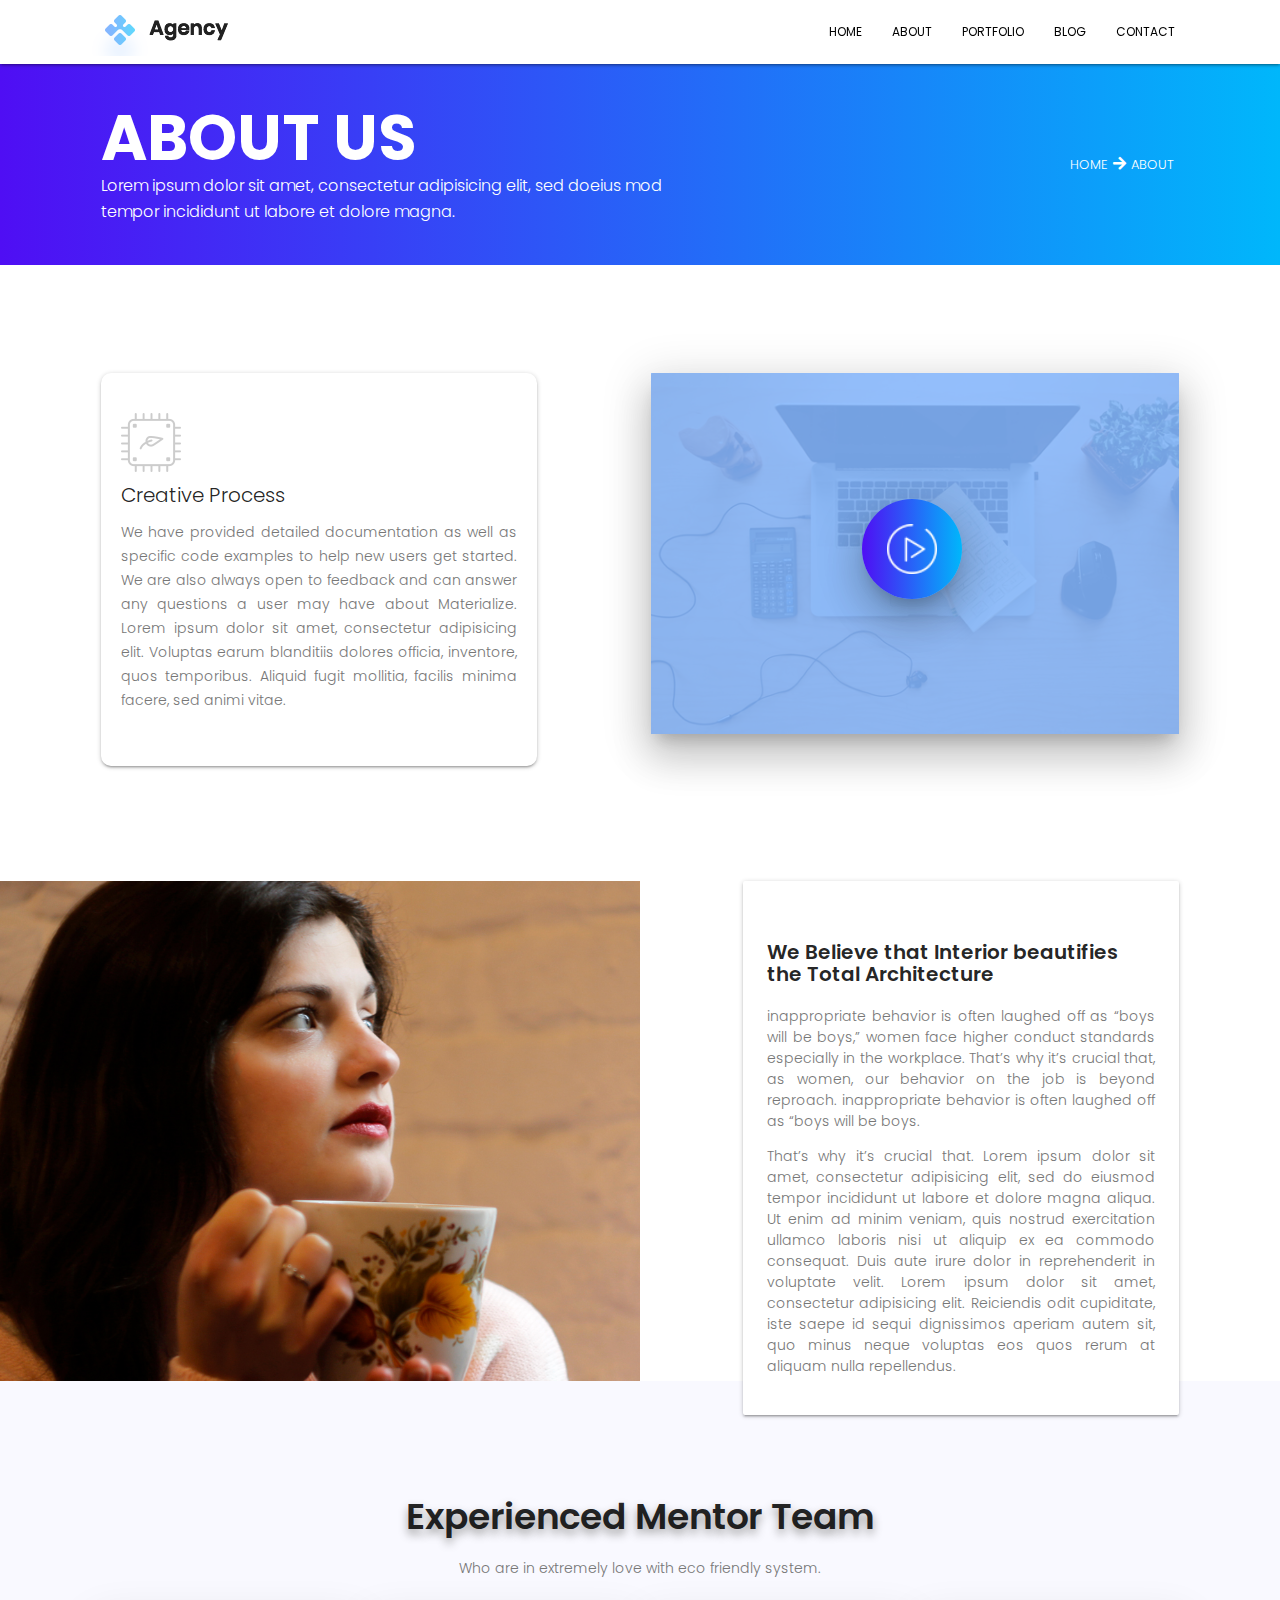
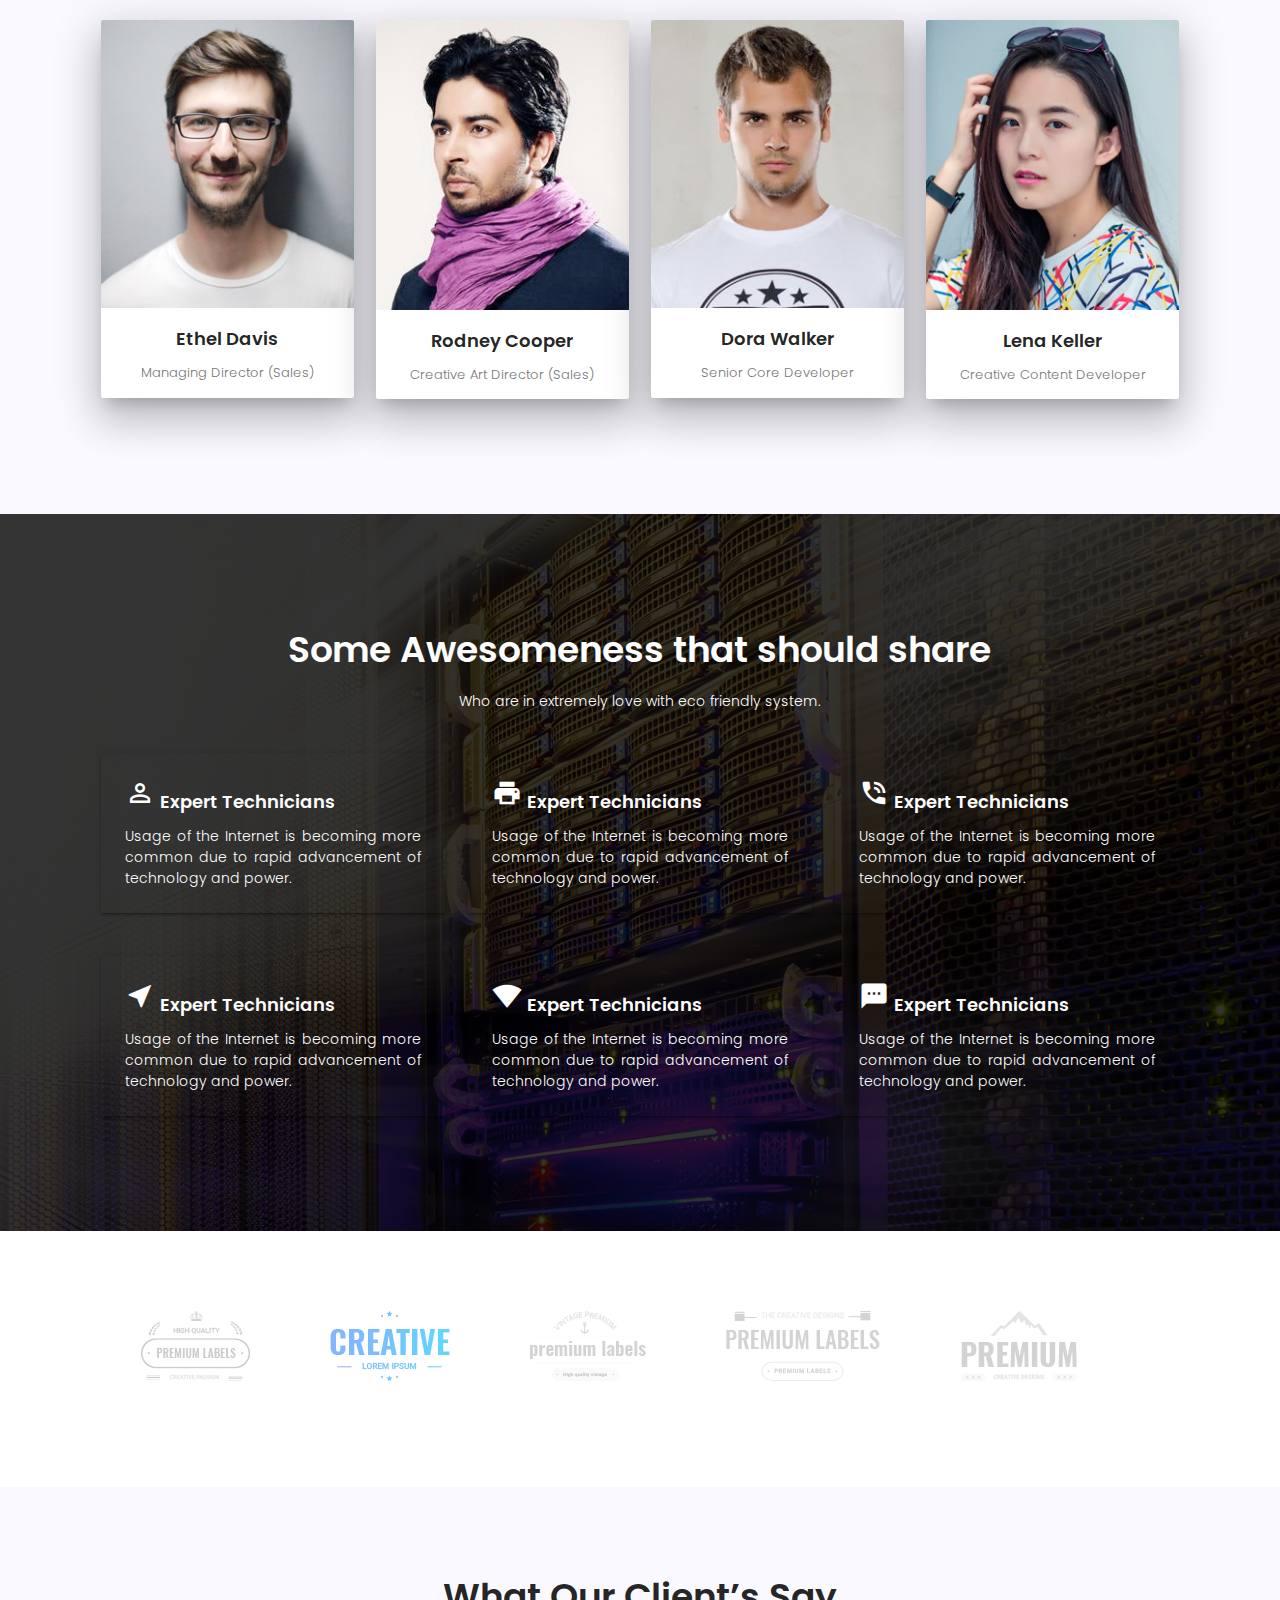
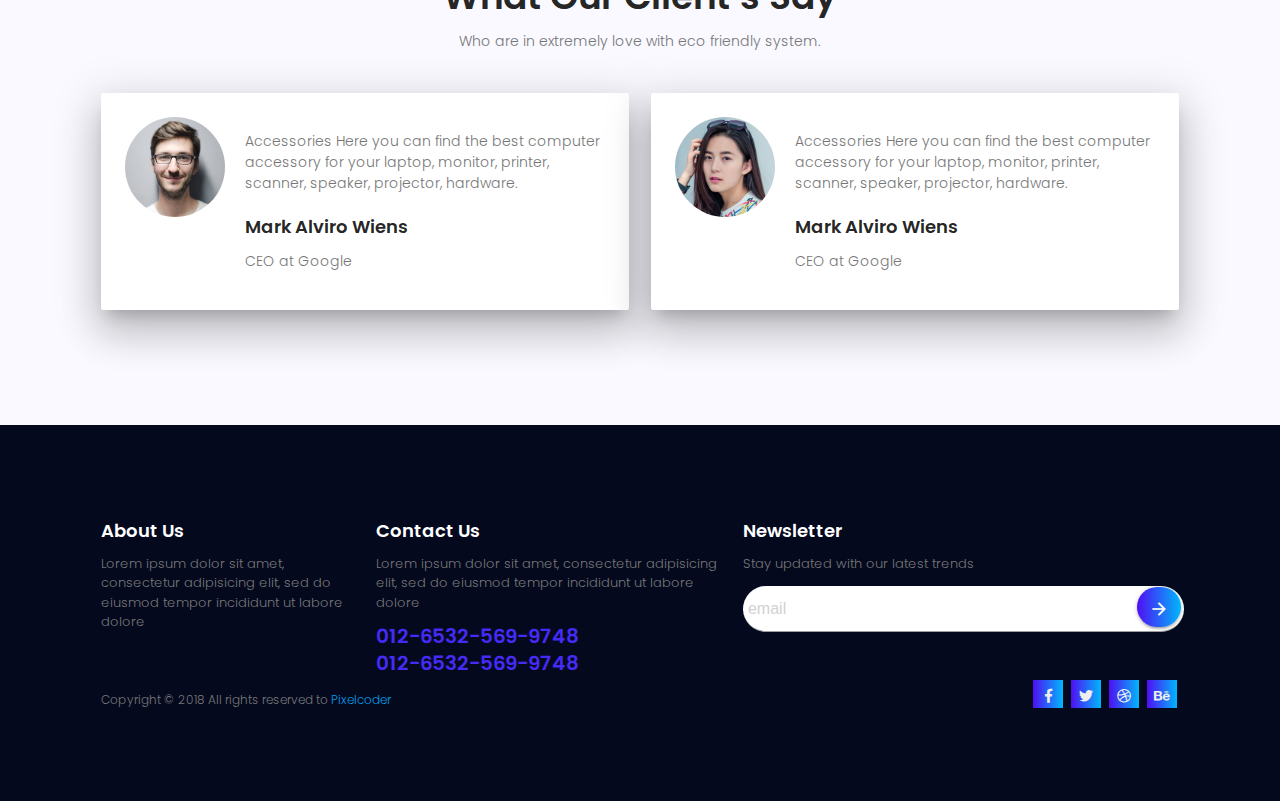
==== commit 736c598b: "increase container widht" ====
--- a/about.html
+++ b/about.html
@@ -97,7 +97,7 @@
                         <h2 class="center brown-text"><img src="assets/images/about-icon.png" alt="image"></h2>
                         <h5 class="center">Creative Process</h5>
 
-                        <p class="light">We have provided detailed documentation as well as specific code examples to help new users get started. We are also always open to feedback and can answer any questions a user may have about Materialize.</p>
+                        <p class="light">We have provided detailed documentation as well as specific code examples to help new users get started. We are also always open to feedback and can answer any questions a user may have about Materialize. Lorem ipsum dolor sit amet, consectetur adipisicing elit. Voluptas earum blanditiis dolores officia, inventore, quos temporibus. Aliquid fugit mollitia, facilis minima facere, sed animi vitae.</p>
                     </div>
                 </div>
                 <div class="col s12 m6 offset-m1">
@@ -132,7 +132,7 @@
                         <div class="card-panel">
                             <h2>We Believe that Interior beautifies the Total Architecture</h2>
                             <p>inappropriate behavior is often laughed off as “boys will be boys,” women face higher conduct standards especially in the workplace. That’s why it’s crucial that, as women, our behavior on the job is beyond reproach. inappropriate behavior is often laughed off as “boys will be boys.</p>
-                            <p class="tab-none">That’s why it’s crucial that. Lorem ipsum dolor sit amet, consectetur adipisicing elit, sed do eiusmod tempor incididunt ut labore et dolore magna aliqua. Ut enim ad minim veniam, quis nostrud exercitation ullamco laboris nisi ut aliquip ex ea commodo consequat. Duis aute irure dolor in reprehenderit in voluptate velit.</p>
+                            <p class="tab-none">That’s why it’s crucial that. Lorem ipsum dolor sit amet, consectetur adipisicing elit, sed do eiusmod tempor incididunt ut labore et dolore magna aliqua. Ut enim ad minim veniam, quis nostrud exercitation ullamco laboris nisi ut aliquip ex ea commodo consequat. Duis aute irure dolor in reprehenderit in voluptate velit. Lorem ipsum dolor sit amet, consectetur adipisicing elit. Reiciendis odit cupiditate, iste saepe id sequi dignissimos aperiam autem sit, quo minus neque voluptas eos quos rerum at aliquam nulla repellendus.</p>
                         </div>
 
                     </div>
@@ -190,7 +190,7 @@
                         </div>
                         <div class="card-content">
                             <span class="card-title">Rodney Cooper</span>
-                            <p>Creative Art Director</p>
+                            <p>Creative Art Director (Sales)</p>
                         </div>
                     </div>
                 </div>
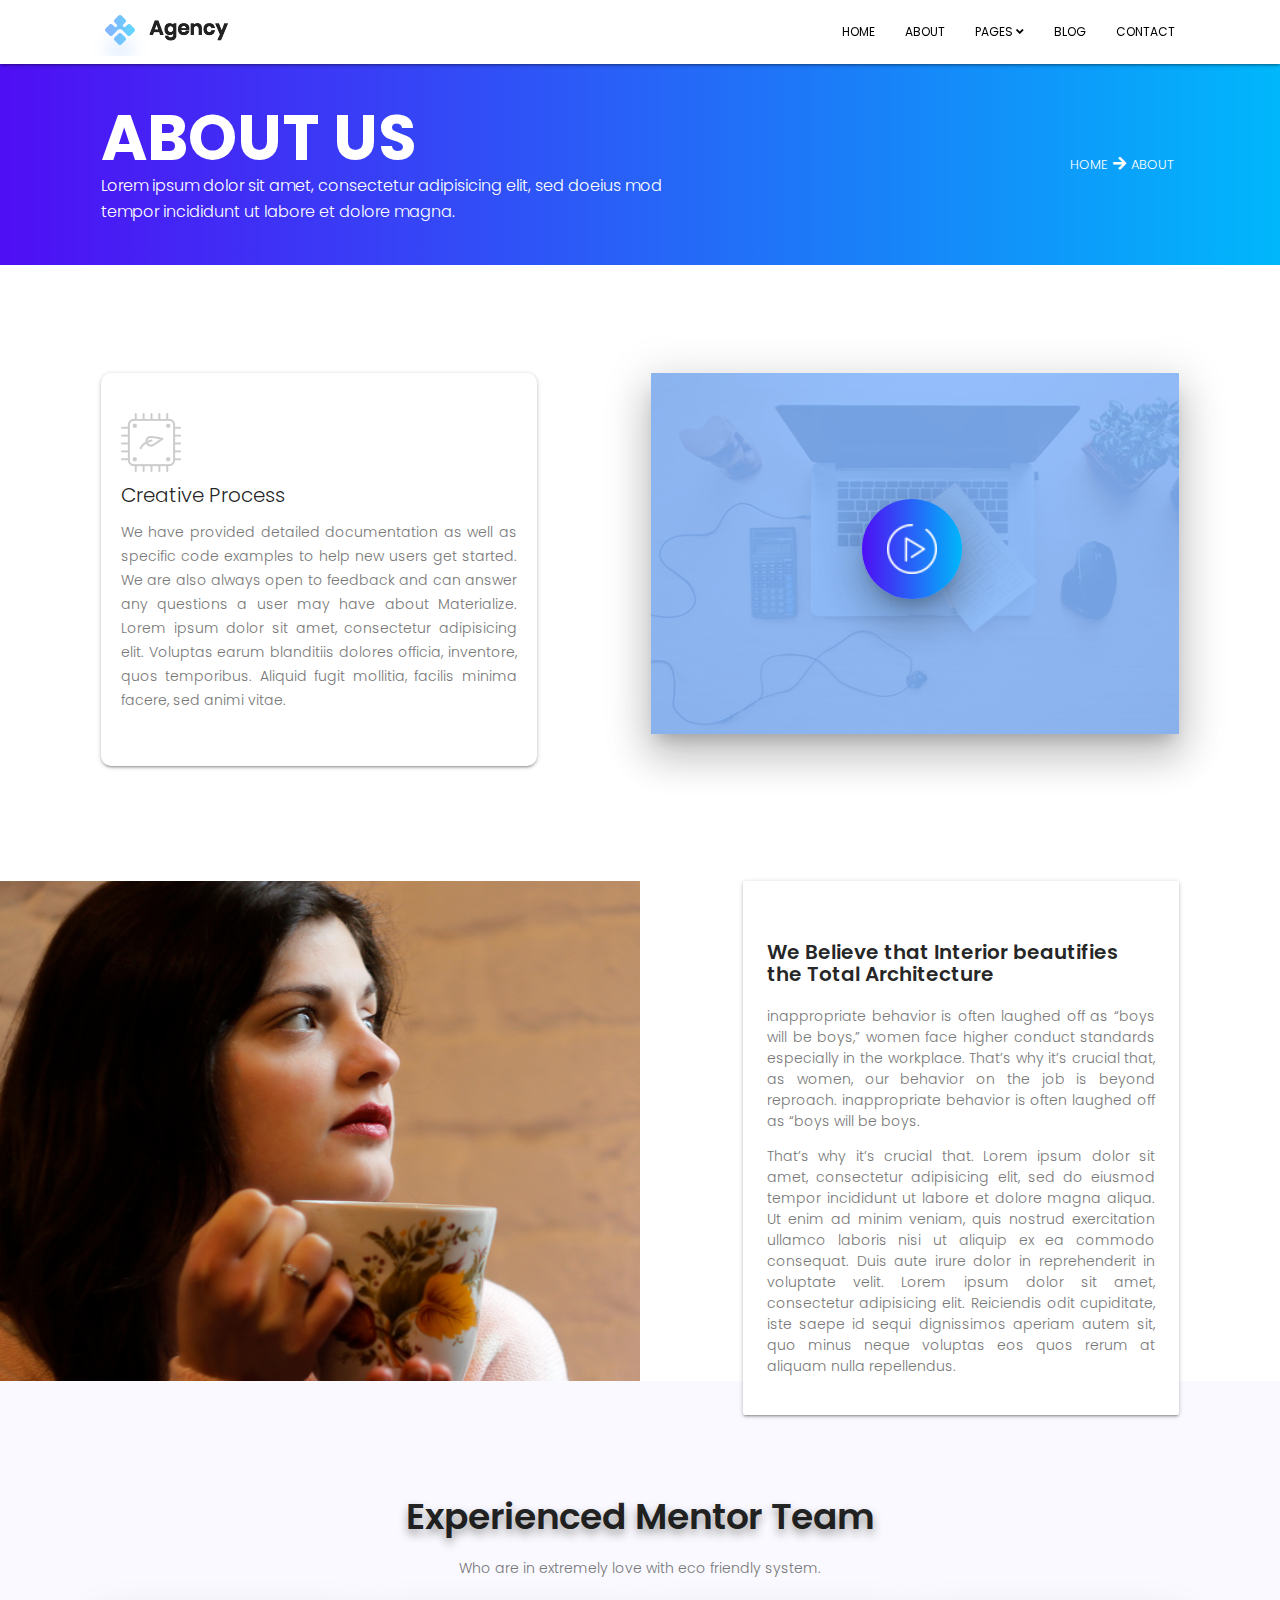
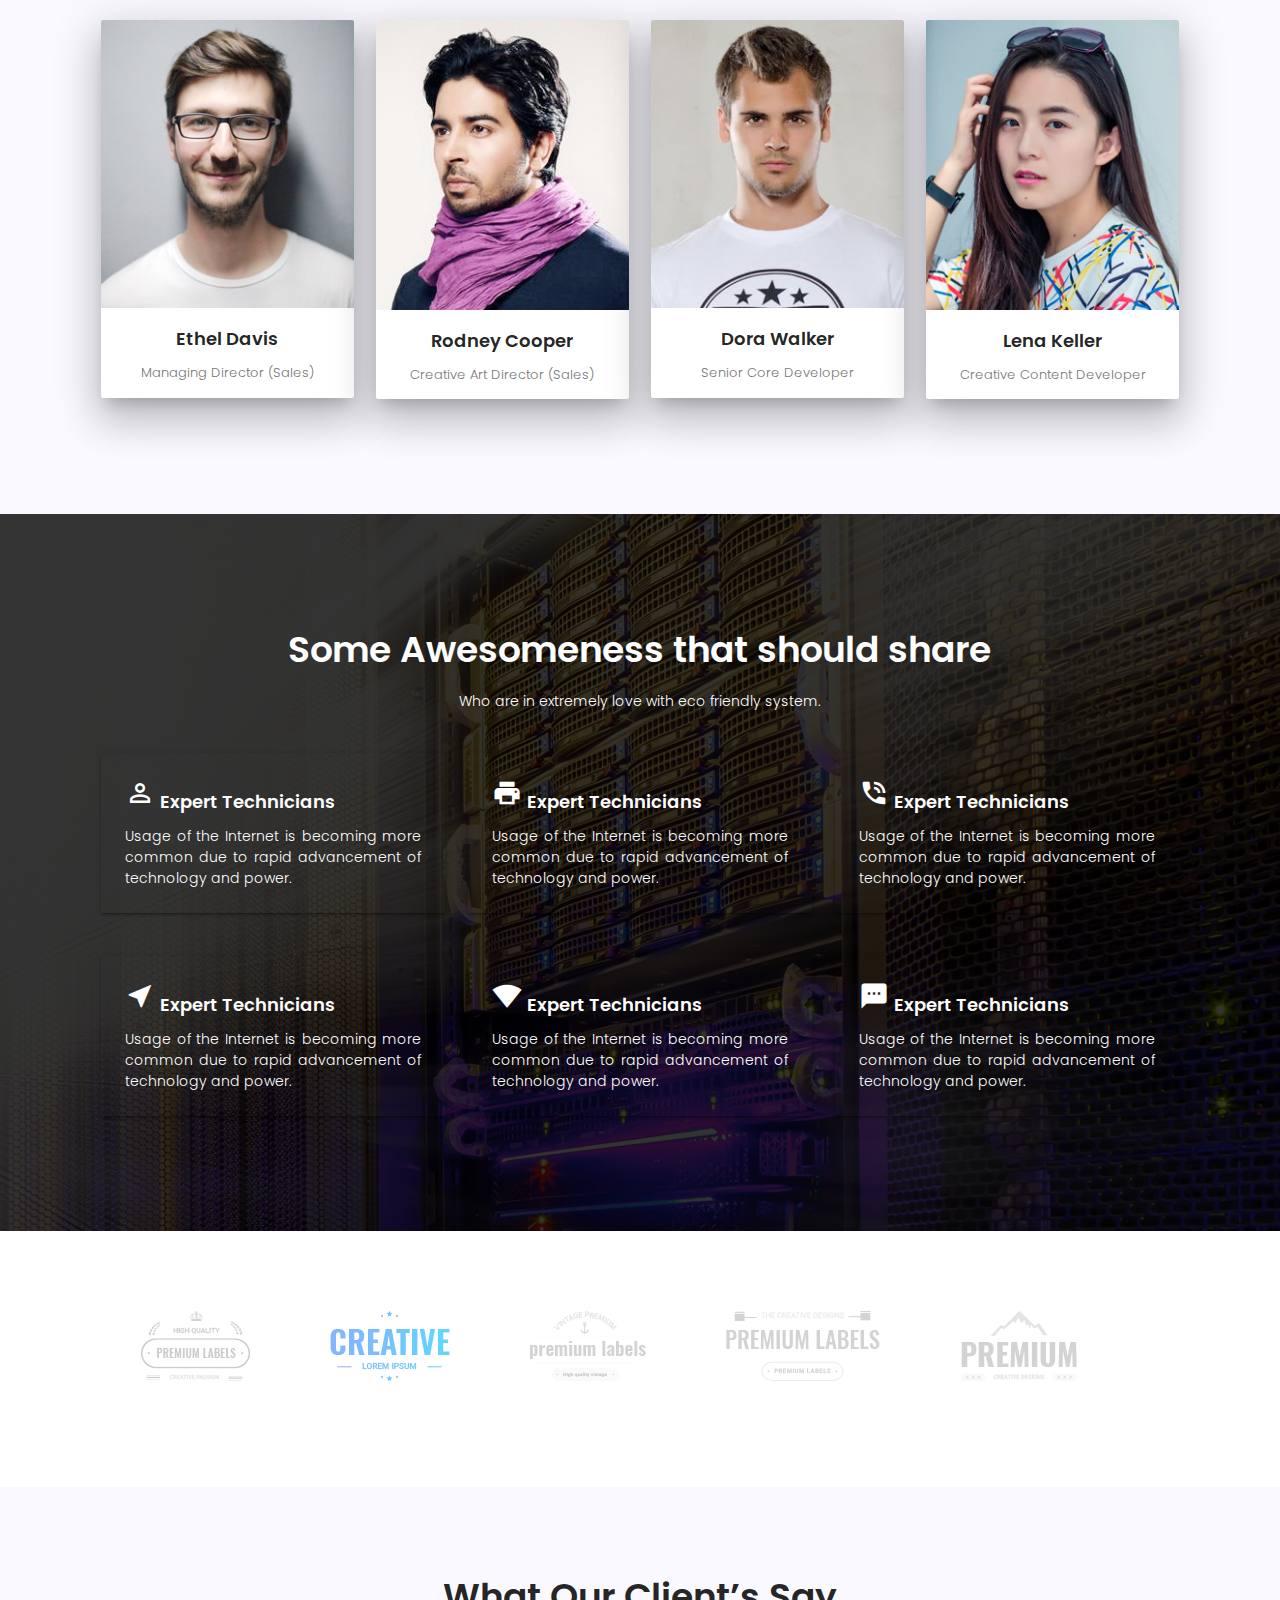
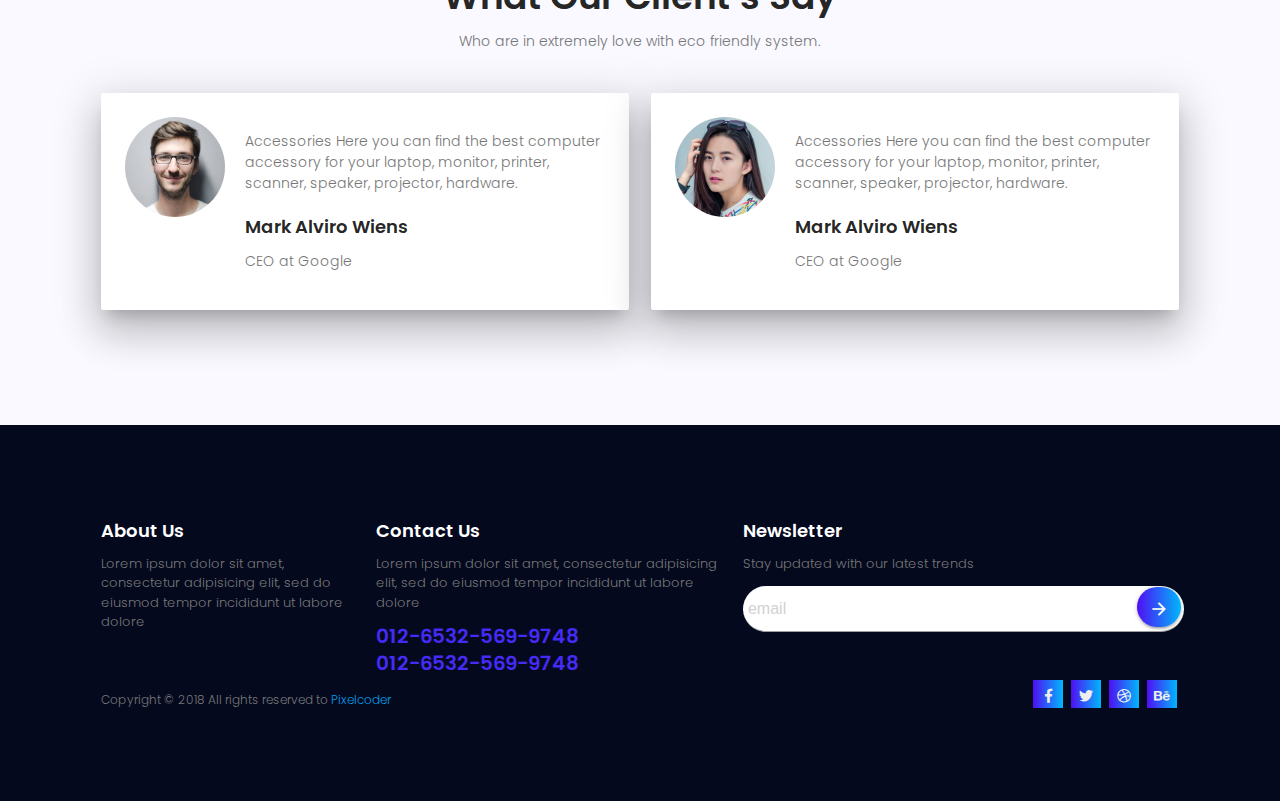
==== commit 746ed7eb: "add dropdown menu and modify some scss" ====
--- a/about.html
+++ b/about.html
@@ -32,7 +32,14 @@
                             <a href="about.html">About</a>
                         </li>
                         <li>
-                            <a href="#">Portfolio</a>
+                            <!-- Dropdown Trigger -->
+                            <a class='dropdown-trigger' href='#' data-target='dropdown1'>Pages <i class="fa fa-angle-down" aria-hidden="true"></i></a>
+
+                            <!-- Dropdown Structure -->
+                            <ul id='dropdown1' class='dropdown-content'>
+                                <li><a href="privacy.html">Privacy</a></li>
+                                <li><a href="terms.html">Condition</a></li>
+                            </ul>
                         </li>
                         <li>
                             <a href="blog.html">Blog</a>
@@ -56,7 +63,7 @@
             <a href="about.html">About</a>
         </li>
         <li>
-            <a href="#">Portfolio</a>
+            <a href="privacy.html">Privacy</a>
         </li>
         <li>
             <a href="blog.html">Blog</a>
@@ -456,6 +463,17 @@
         //Sidenav
         const sideNav = document.querySelector('.sidenav');
         M.Sidenav.init(sideNav, {});
+        
+    
+        //Dropdown menu
+       document.addEventListener('DOMContentLoaded', function() {
+            var elems = document.querySelectorAll('.dropdown-trigger');
+            var instances = M.Dropdown.init(elems, options);
+          });
+
+          // Or with jQuery
+
+          $('.dropdown-trigger').dropdown();
     </script>
 
 </body>
--- a/assets/css/style.css
+++ b/assets/css/style.css
@@ -108,6 +108,11 @@
     text-transform: uppercase;
     font-size: 12px;
     font-weight: 400; }
+    .navbar-fixed .nav-wrapper ul li a i.fa.fa-angle-down {
+      font-size: 12px; }
+  .navbar-fixed .nav-wrapper ul li ul#dropdown1 {
+    top: 64px !important;
+    outline: none !important; }
   .navbar-fixed .nav-wrapper .brand-logo img {
     margin-top: 15px; }
   .navbar-fixed .nav-wrapper a.sidenav-trigger {
@@ -284,7 +289,8 @@
 
 .card.icon-block {
   padding: 40px 20px;
-  border-radius: 10px; }
+  border-radius: 10px;
+  min-height: 300px; }
   .card.icon-block p {
     font-size: 14px;
     font-weight: 300;
@@ -1011,7 +1017,7 @@
       height: 130px; }
       @media (max-width: 767px) {
         .blog-section .single-big-blog .card .card-action {
-          height: 90px; } }
+          height: 140px; } }
       @media only screen and (min-width: 768px) and (max-width: 991px) {
         .blog-section .single-big-blog .card .card-action {
           padding: 16px; } }
@@ -1079,6 +1085,18 @@
                   font-size: 12px; } }
               .blog-section .single-big-blog .card .card-action .blog-cmnt ul li a:hover {
                 color: #04091e !important; }
+      .blog-section .single-big-blog .card .card-action a.waves-effect.waves-light.btn {
+        float: right;
+        background: linear-gradient(to right, #4f0ef4 0%, #00b7fb 100%);
+        color: #fff;
+        font-size: 14px;
+        text-transform: capitalize;
+        font-weight: 300;
+        height: 35px;
+        padding: 0px 15px;
+        transition: .4s; }
+        .blog-section .single-big-blog .card .card-action a.waves-effect.waves-light.btn:hover {
+          background: linear-gradient(to left, #4f0ef4 0%, #00b7fb 100%); }
   .blog-section aside .search-box {
     background: #f9f9ff;
     position: relative;
@@ -1261,7 +1279,7 @@
         top: 0;
         left: 0;
         content: "";
-        width: 93%;
+        width: 76%;
         height: 99%;
         background: rgba(0, 0, 0, 0.7); }
         @media only screen and (min-width: 768px) and (max-width: 991px) {
@@ -1280,7 +1298,7 @@
         .prev-next-post .prev-blog .prev-img a i.fas.fa-arrow-left {
           position: absolute;
           top: 38%;
-          left: 35%;
+          left: 30%;
           z-index: 999;
           font-size: 22px;
           color: #fff;
@@ -1320,7 +1338,7 @@
         top: 0;
         left: 0;
         content: "";
-        width: 93%;
+        width: 76%;
         height: 99%;
         background: rgba(0, 0, 0, 0.7); }
         @media only screen and (min-width: 768px) and (max-width: 991px) {
@@ -1339,7 +1357,7 @@
         .prev-next-post .next-blog .prev-img a i.fas.fa-arrow-right {
           position: absolute;
           top: 38%;
-          left: 35%;
+          left: 30%;
           z-index: 999;
           font-size: 22px;
           color: #fff;
@@ -1533,8 +1551,8 @@
           margin-left: 20px !important; } }
     .subscribe-area .subscribe-content a {
       position: absolute;
-      bottom: 79px;
-      right: 37px;
+      bottom: 78px;
+      right: 57px;
       border-radius: 50px;
       width: 160px;
       padding: 0px 10px !important;
@@ -1550,7 +1568,8 @@
           right: 15px; } }
       @media only screen and (min-width: 768px) and (max-width: 991px) {
         .subscribe-area .subscribe-content a {
-          right: 15px; } }
+          right: 40px;
+          bottom: 125px; } }
       .subscribe-area .subscribe-content a:hover {
         background: linear-gradient(to left, #4f0ef4 0%, #00b7fb 100%); }
       .subscribe-area .subscribe-content a i.fas.fa-arrow-right {
